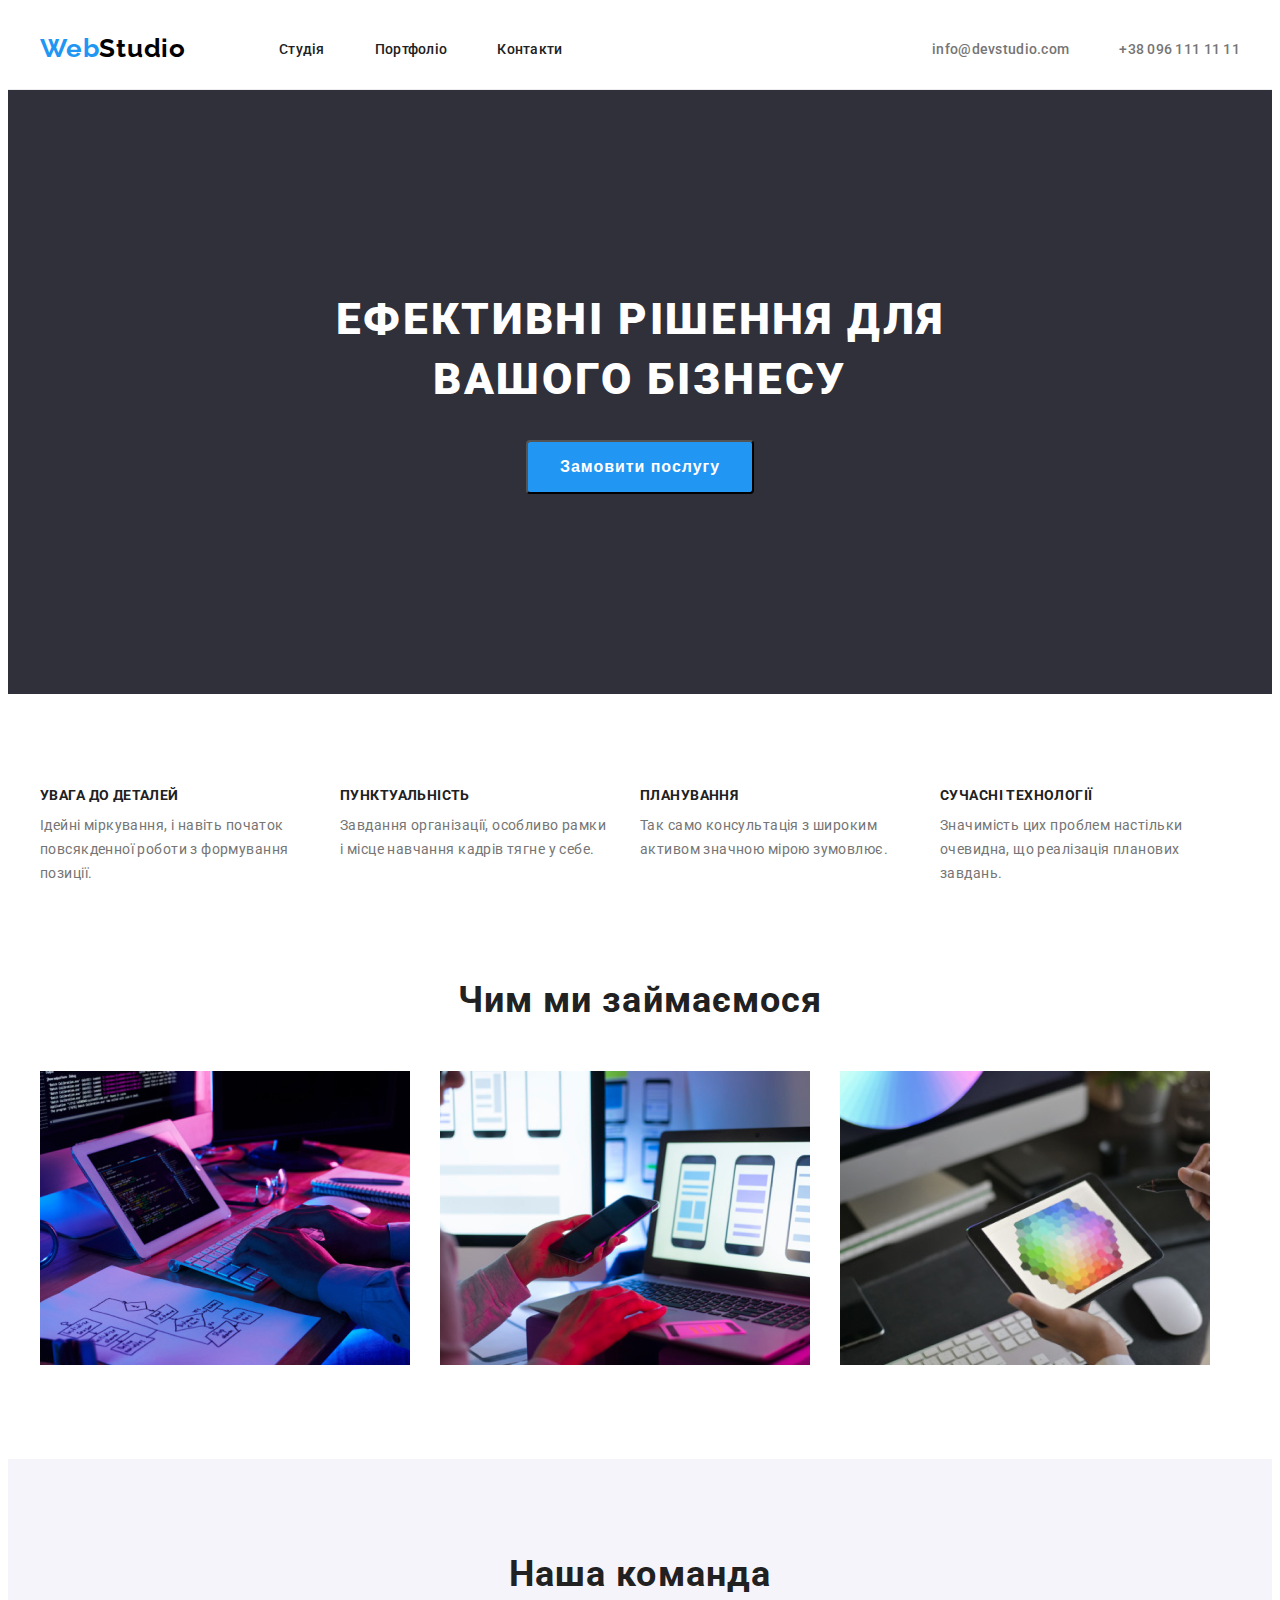
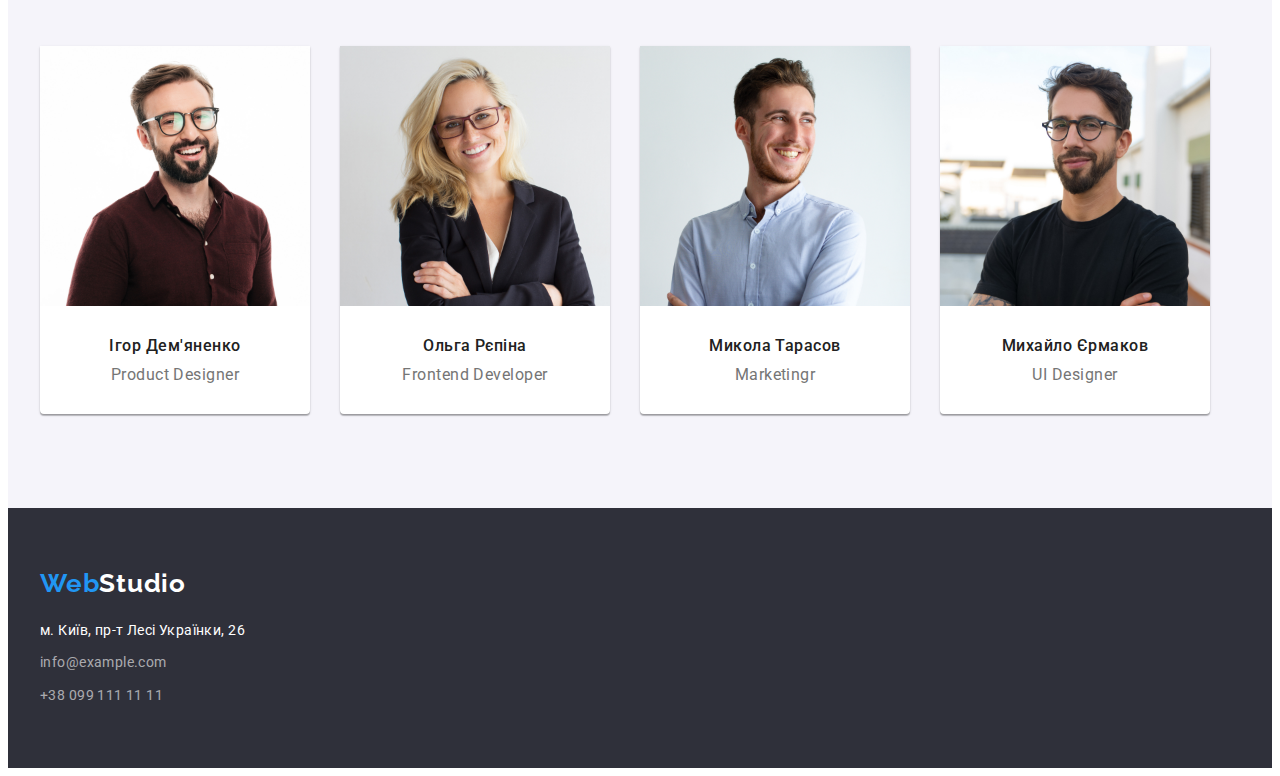
==== index.html @ b87f39be "Скопировали репозиторий" ====
<!DOCTYPE html>
<html lang="ru">
  <head>
    <meta charset="UTF-8" />
    <meta http-equiv="X-UA-Compatible" content="IE=edge" />
    <meta name="viewport" content="width=device-width, initial-scale=1.0" />
    <link rel="preconnect" href="https://fonts.googleapis.com" />
    <link rel="preconnect" href="https://fonts.gstatic.com" crossorigin />
    <link
      href="https://fonts.googleapis.com/css2?family=Raleway:wght@700&family=Roboto:wght@400;500;700;900&display=swap"
      rel="stylesheet"
    />
    <title>Studio</title>
    <link
      rel="stylesheet"
      href="https://cdnjs.cloudflare.com/ajax/libs/modern-normalize/1.1.0/modern-normalize.min.css"
      integrity="sha512-wpPYUAdjBVSE4KJnH1VR1HeZfpl1ub8YT/NKx4PuQ5NmX2tKuGu6U/JRp5y+Y8XG2tV+wKQpNHVUX03MfMFn9Q=="
      crossorigin="anonymous"
      referrerpolicy="no-referrer"
    />
    <link rel="stylesheet" href="css/style.css" />
  </head>

  <body>
    <header class="header">
      <div class="container">
        <nav class="header-nav">
          <a class="header-logo link" href="">Web<span>Studio</span> </a>
          <ul class="header-list list">
            <li class="header-item"><a class="header-link link" href="./index.html">Студія</a></li>
            <li class="header-item">
              <a class="header-link link" href="portfolio.html">Портфоліо</a>
            </li>
            <li class="header-item"><a class="header-link link" href="">Контакти</a></li>
          </ul>
        </nav>

        <ul class="contacts list">
          <li class="mail">
            <a class="contacts-link link" href="mailto:info@devstudio.com">info@devstudio.com </a>
          </li>
          <li class="tel">
            <a class="contacts-link link" href="tel:+380961111111"> +38 096 111 11 11 </a>
          </li>
        </ul>
      </div>
    </header>

    <main>
      <section class="hero">
        <div class="container">
          <h1 class="hero-title">Ефективні рішення для вашого бізнесу</h1>
          <button class="hero-btn" type="button">Замовити послугу</button>
        </div>
      </section>

      <section class="feature section">
        <div class="container">
          <h2 class="visually-hidden">Преимущества студии</h2>
          <ul class="feature-list list">
            <li>
              <h3 class="feature-title">УВАГА ДО ДЕТАЛЕЙ</h3>
              <p class="feature-text">
                Ідейні міркування, і навіть початок повсякденної роботи з формування позиції.
              </p>
            </li>
            <li>
              <h3 class="feature-title">ПУНКТУАЛЬНІСТЬ</h3>
              <p class="feature-text">
                Завдання організації, особливо рамки і місце навчання кадрів тягне у себе.
              </p>
            </li>
            <li>
              <h3 class="feature-title">ПЛАНУВАННЯ</h3>
              <p class="feature-text">
                Так само консультація з широким активом значною мірою зумовлює.
              </p>
            </li>
            <li>
              <h3 class="feature-title">СУЧАСНІ ТЕХНОЛОГІЇ</h3>
              <p class="feature-text">
                Значимість цих проблем настільки очевидна, що реалізація планових завдань.
              </p>
            </li>
          </ul>
        </div>
      </section>

      <section class="work">
        <div class="container">
          <h2 class="work-title">Чим ми займаємося</h2>
          <ul class="work-list list">
            <li>
              <img src="images/img1.jpg" alt="Набирает текст" width="370" height="294" />
            </li>
            <li>
              <img
                src="images/img2.jpg"
                alt="Адаптирует приложения под телефон"
                width="370"
                height="294"
              />
            </li>
            <li>
              <img src="images/img3.jpg" alt="Рисует" width="370" height="294" />
            </li>
          </ul>
        </div>
      </section>

      <section class="team section">
        <div class="container">
          <h2 class="team-title">Наша команда</h2>
          <ul class="team-cards list">
            <li class="card card-box">
              <img
                class="team-img"
                src="images/photo1.jpg"
                alt="Ігор Дем'яненко"
                width="270"
                height="260"
              />
              <div class="card-wrap">
                <h3 class="card-title">Ігор Дем'яненко</h3>
                <p class="card-text">Product Designer</p>
              </div>
            </li>
            <li class="card card-box">
              <img
                class="team-img"
                src="images/photo2.jpg"
                alt="Ольга Рєпіна"
                width="270"
                height="260"
              />
              <div class="card-wrap">
                <h3 class="card-title">Ольга Рєпіна</h3>
                <p class="card-text">Frontend Developer</p>
              </div>
            </li>
            <li class="card card-box">
              <img
                class="team-img"
                src="images/photo3.jpg"
                alt="Микола Тарасов"
                width="270"
                height="260"
              />
              <div class="card-wrap">
                <h3 class="card-title">Микола Тарасов</h3>
                <p class="card-text">Marketingr</p>
              </div>
            </li>
            <li class="card card-box">
              <img
                class="team-img"
                src="images/photo4.jpg"
                alt="Михайло Єрмаков"
                width="270"
                height="260"
              />
              <div class="card-wrap">
                <h3 class="card-title">Михайло Єрмаков</h3>
                <p class="card-text">UI Designer</p>
              </div>
            </li>
          </ul>
        </div>
      </section>
    </main>

    <footer class="footer">
      <div class="container">
        <a class="footer-logo link" href="">Web<span>Studio</span> </a>

        <address class="address">
          <ul class="adress-list list">
            <li class="address-item">
              <a
                class="address-link link"
                href="https://goo.gl/maps/mcbDyAHMGKXvk1hA8"
                target="_blank"
                rel="noopener noreferrer"
                >м. Київ, пр-т Лесі Українки, 26</a
              >
            </li>
            <li class="address-item">
              <a class="mail-link link" href="mailto:info@example.com">info@example.com</a>
            </li>
            <li class="address-item">
              <a class="tel-link link" href="tel:+380991111111"> +38 099 111 11 11</a>
            </li>
          </ul>
        </address>
      </div>
    </footer>
  </body>
</html>
---- css/style.css ----
:root {
  --main-page-color: #212121;
  --secondary-page-color: #757575;
  --accent-color: #2196f3;
}

p,
h1,
h2,
h3,
h4,
h5,
h6 {
  margin: 0;
}

ul,
ol {
  margin: 0;
  padding-left: 0;
}

img {
  display: block;
  max-width: 100%;
  height: auto;
}
body {
  font-family: 'Roboto', sans-serif;
  color: #212121;
}

.list {
  list-style: none;
}

.link {
  text-decoration: none;
}

.container {
  width: 1200px;
  margin-left: auto;
  margin-right: auto;
  padding-left: 15px;
  padding-right: 15px;
}

.section {
  padding-top: 94px;
  padding-bottom: 94px;
}

/*--------шапка---------*/
.header > .container {
  display: flex;
  align-items: center;
}

.header-nav {
  display: flex;
  align-items: center;
}

.header-list {
  display: flex;
}

.header-item:not(:last-child) {
  margin-right: 50px;
}

.contacts {
  display: flex;
  gap: 50px;
  margin-left: auto;
}

.header-logo {
  font-family: 'Raleway', sans-serif;
  font-weight: 700;
  font-size: 26px;
  line-height: 1.2;
  letter-spacing: 0.03em;
  color: #2196f3;
  margin-right: 93px;
  padding-top: 25px;
  padding-bottom: 25px;
}

.header-nav span {
  color: #000000;
}

.header-link {
  font-weight: 500;
  font-size: 14px;
  line-height: 1.14;
  letter-spacing: 0.02em;
  color: var(--main-page-color);
}

.header-link:hover,
.header-link:focus {
  color: var(--accent-color);
}

.contacts-link {
  font-weight: 500;
  font-size: 14px;
  line-height: 1.14;
  letter-spacing: 0.02em;
  color: var(--secondary-page-color);
}

.contacts-link:hover,
.contacts-link:focus {
  color: var(--accent-color);
}

.header {
  border-bottom: 1px solid #ececec;
}

/* ------------Герой------------*/

.hero {
  background-color: #2f303a;
  text-align: center;
  padding-top: 200px;
  padding-bottom: 200px;
}

.hero-title {
  font-weight: 900;
  font-size: 44px;
  line-height: 1.36;
  text-align: center;
  letter-spacing: 0.06em;
  text-transform: uppercase;
  color: #ffffff;
  margin-left: auto;
  margin-right: auto;
  margin-bottom: 30px;
  width: 696px;
}

.hero-btn {
  font-weight: 700;
  font-size: 16px;
  line-height: 1.88;
  text-align: center;
  letter-spacing: 0.06em;
  cursor: pointer;
  color: #ffffff;
  background-color: #2196f3;
  min-width: 216px;
  padding: 10px 32px;
  border-radius: 4px;
}

/*------------------- Features---------------*/

.visually-hidden {
  position: absolute;
  width: 1px;
  height: 1px;
  margin: -1px;
  border: 0;
  padding: 0;
  white-space: nowrap;
  clip-path: inset(100%);
  clip: rect(0 0 0 0);
  overflow: hidden;
}

.feature > .container {
  display: flex;
  align-items: center;
}

.feature-list {
  display: flex;
  gap: 30px;
}

.feature-title {
  font-weight: 700;
  font-size: 14px;
  line-height: 1.14;
  letter-spacing: 0.03em;
  text-transform: uppercase;
  margin-bottom: 10px;
}

.feature-text {
  font-size: 14px;
  line-height: 1.71;
  letter-spacing: 0.03em;
  color: var(--secondary-page-color);
  width: 270px;
}

/*----------------- work-------------------- */

.work {
  padding-bottom: 94px;
}

.work-list {
  display: flex;
  gap: 30px;
}

.work-title {
  font-weight: 700;
  font-size: 36px;
  line-height: 1.16;
  letter-spacing: 0.03em;
  text-align: center;
  margin-bottom: 50px;
}

/* -------------------our team-----------------*/
.team {
  background-color: #f5f4fa;
}
.team-cards {
  display: flex;
  gap: 30px;
  text-align: center;
}

.team-title {
  font-weight: 700;
  font-size: 36px;
  line-height: 1.17;
  text-align: center;
  letter-spacing: 0.03em;
  color: var(--main-page-color);
  margin-bottom: 50px;
}
.card-title {
  font-weight: 500;
  font-size: 16px;
  line-height: 1.19;
  letter-spacing: 0.03em;
  margin-bottom: 10px;
}

.card-text {
  font-size: 16px;
  line-height: 1.19;
  letter-spacing: 0.03em;
  color: var(--secondary-page-color);
}

.card-box {
  box-sizing: border-box;
  background-color: #ffffff;
  box-shadow: 0px 1px 3px rgba(0, 0, 0, 0.12), 0px 1px 1px rgba(0, 0, 0, 0.14),
    0px 2px 1px rgba(0, 0, 0, 0.2);
  border-radius: 0px 0px 4px 4px;
}

.card-wrap {
  padding-top: 30px;
  padding-bottom: 30px;
}

/*-----------------footer--------------------*/

.footer {
  background-color: #2f303a;
  padding-top: 60px;
  padding-bottom: 60px;
}

.footer-logo {
  font-family: 'Raleway', sans-serif;
  font-weight: 700;
  font-size: 26px;
  line-height: 1.19;
  letter-spacing: 0.03em;
  color: #2196f3;
  display: inline-block;
  margin-bottom: 20px;
}

.footer span {
  color: #ffffff;
}

.address-link {
  font-size: 14px;
  font-style: normal;
  line-height: 1.71;
  letter-spacing: 0.03em;
  color: #ffffff;
  display: inline-block;
}

.mail-link,
.tel-link {
  font-size: 14px;
  font-style: normal;
  line-height: 1.71;
  letter-spacing: 0.03em;
  color: rgba(255, 255, 255, 0.6);
  display: inline-block;
}

.address-item:not(:last-child) {
  margin-bottom: 9px;
}

.address-link:hover,
.address-link:focus,
.mail-link:hover,
.mail-link:focus,
.tel-link:hover,
.tel-link:focus {
  color: var(--accent-color);
}

/*----PORTFOLIO----*/
/*----menu----*/

.menu-list {
  display: flex;
  gap: 8px;
  justify-content: center;
  margin-bottom: 50px;
}

.menu-btn {
  font-weight: 500;
  font-size: 16px;
  line-height: 1.6;
  text-align: center;
  letter-spacing: 0.03em;
  cursor: pointer;
  padding: 6px 22px;
  box-shadow: 0px 3px 1px rgba(0, 0, 0, 0.1), 0px 1px 2px rgba(0, 0, 0, 0.08),
    0px 2px 2px rgba(0, 0, 0, 0.12);
  background-color: #f5f4fa;
  border-radius: 4px;
  border: transparent;
}

.menu-btn:hover,
.menu-btn:focus {
  background-color: var(--accent-color);
  color: #ffffff;
}

.portfolio-list {
  display: flex;
  gap: 30px;
  flex-wrap: wrap;
}

.portfolio-items {
  width: calc((100% - 60px) / 3);
}

.portfolio-title {
  font-weight: 700;
  font-size: 18px;
  line-height: 2;
  letter-spacing: 0.06em;
  margin-bottom: 4px;
}

.portfolio-text {
  font-size: 16px;
  line-height: 1.9;
  letter-spacing: 0.03em;
  color: var(--secondary-page-color);
}

.portfolio-box {
  height: 404px;
  background: #ffffff;
}

.portfolio-wrap {
  padding: 20px 24px;
  border-left: 1px solid #eeeeee;
  border-bottom: 1px solid #eeeeee;
  border-right: 1px solid #eeeeee;
}
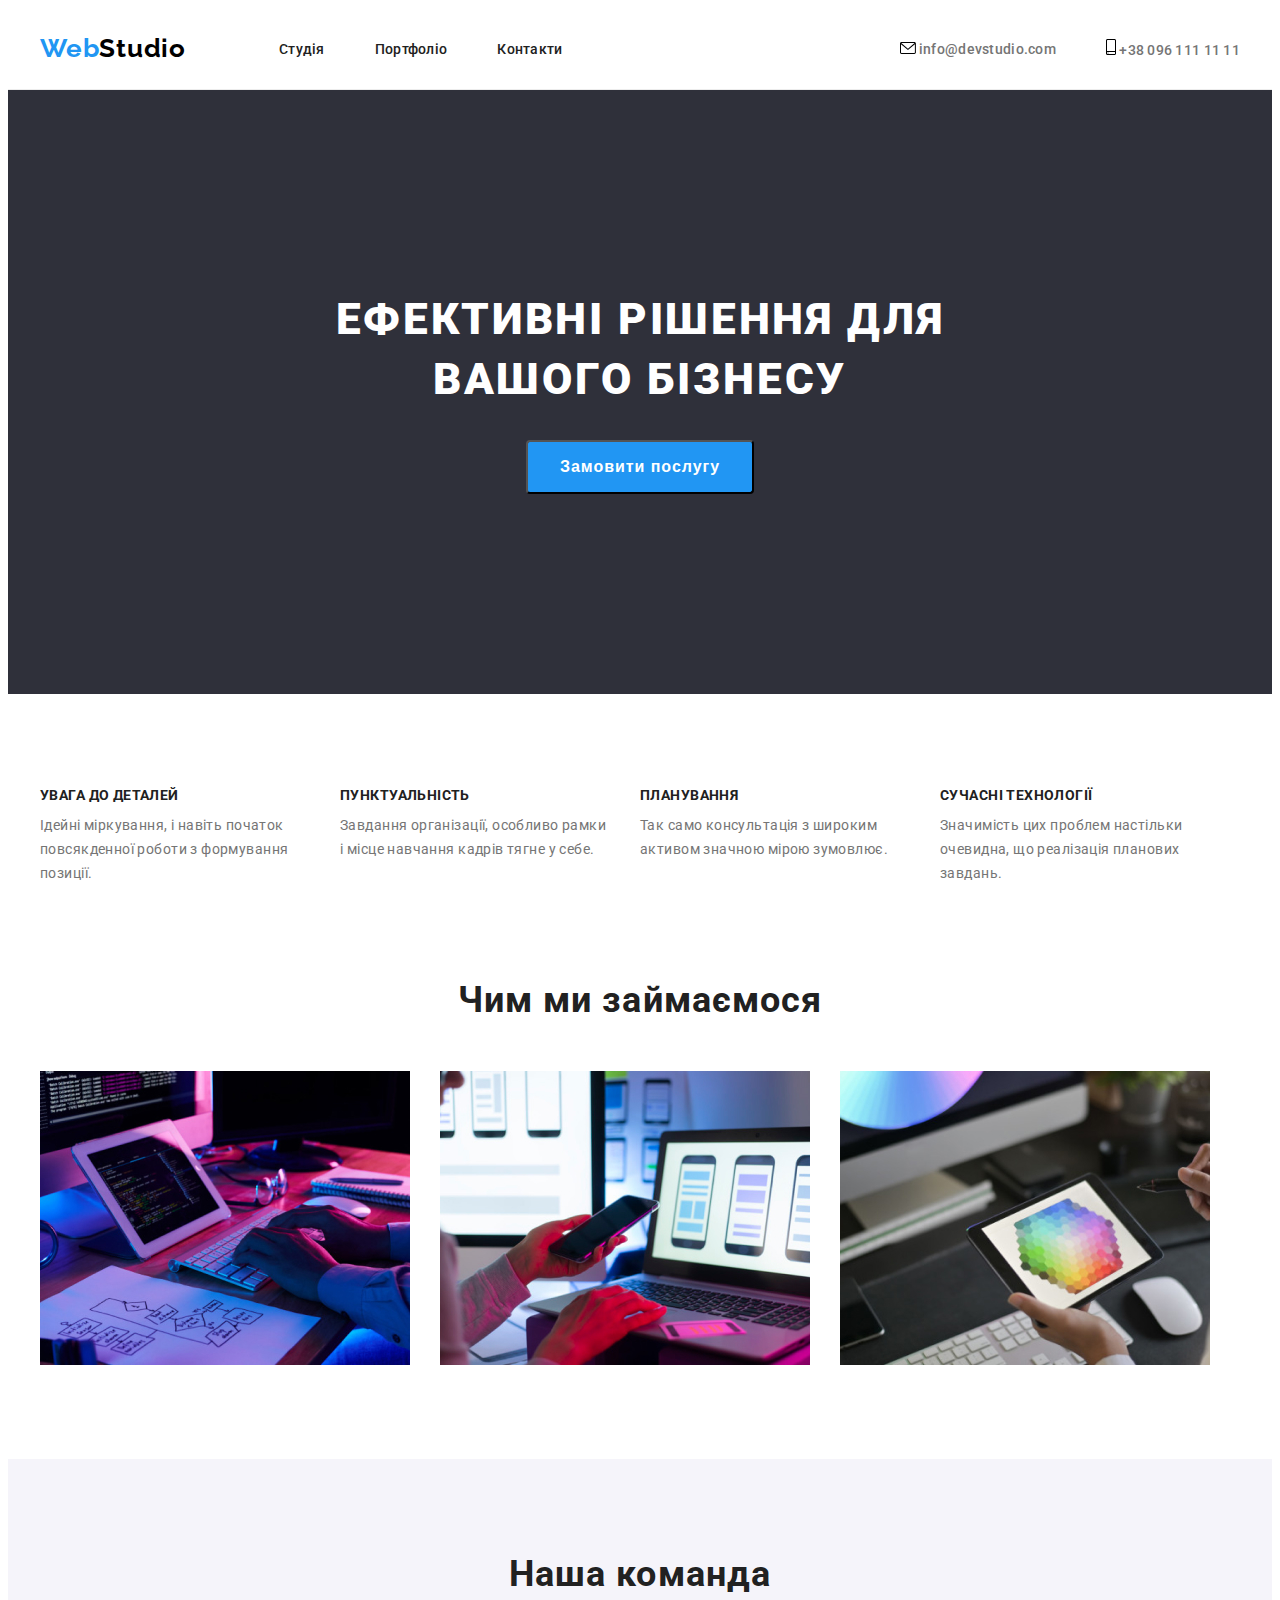
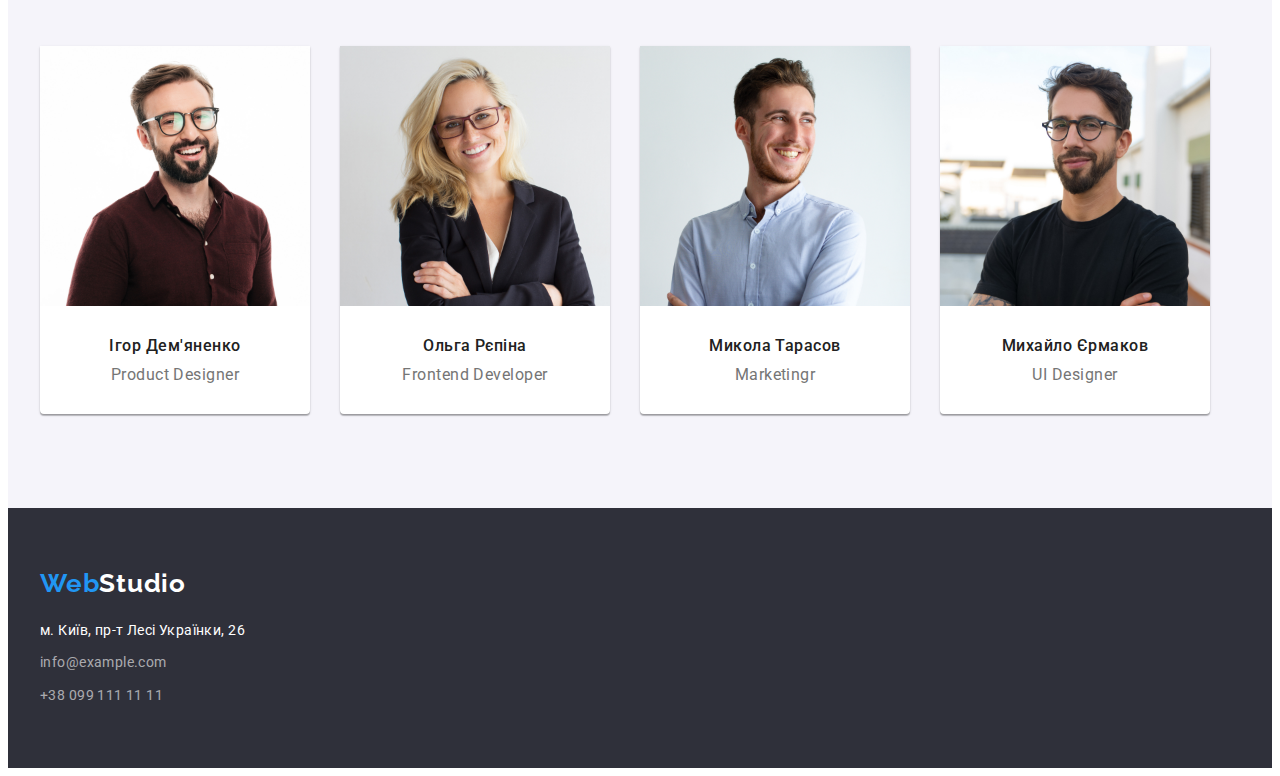
==== commit b2292d8c: "Добавили inline-svg" ====
--- a/index.html
+++ b/index.html
@@ -37,10 +37,20 @@
 
         <ul class="contacts list">
           <li class="mail">
-            <a class="contacts-link link" href="mailto:info@devstudio.com">info@devstudio.com </a>
+            <a class="contacts-link link" href="mailto:info@devstudio.com">
+              <svg class="header-icon" width="16" height="12">
+                <use href="./images/sprite-svg.svg#icon-mail-icon"></use>
+              </svg>
+              info@devstudio.com
+            </a>
           </li>
           <li class="tel">
-            <a class="contacts-link link" href="tel:+380961111111"> +38 096 111 11 11 </a>
+            <a class="contacts-link link" href="tel:+380961111111">
+              <svg class="header-icon" width="10" height="16">
+                <use href="./images/sprite-svg.svg#icon-smartphone"></use>
+              </svg>
+              +38 096 111 11 11
+            </a>
           </li>
         </ul>
       </div>
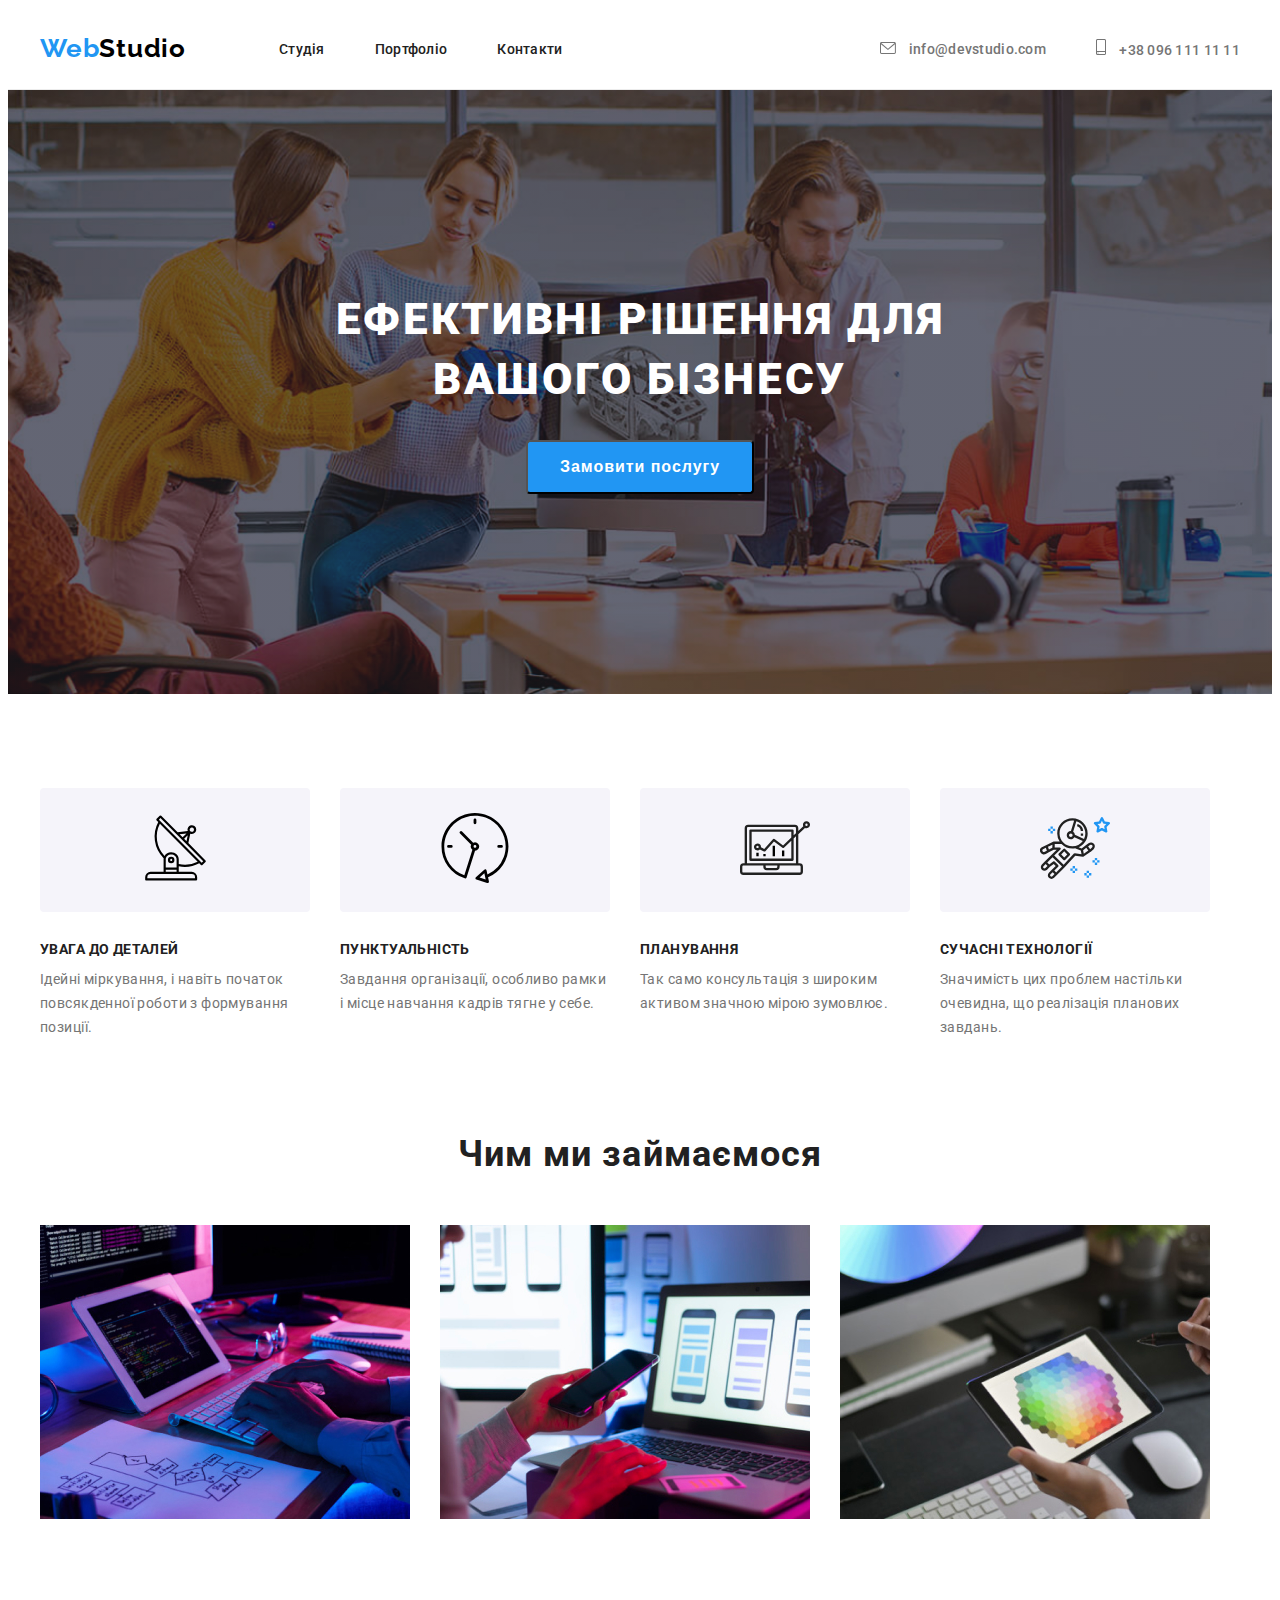
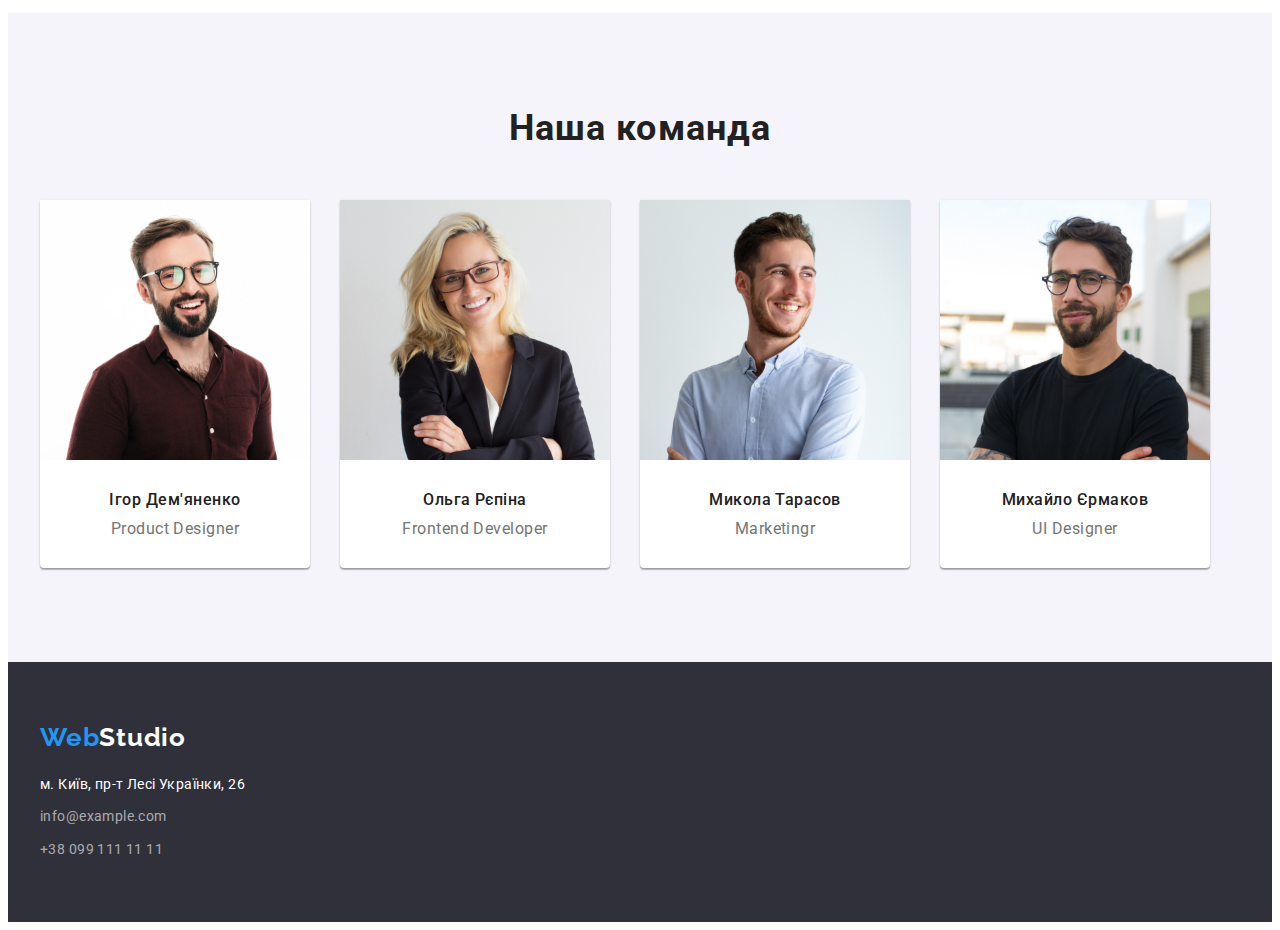
==== commit 00bc2b2f: "Сделали секцию 'feature'" ====
--- a/index.html
+++ b/index.html
@@ -69,24 +69,45 @@
           <h2 class="visually-hidden">Преимущества студии</h2>
           <ul class="feature-list list">
             <li>
+              <div class="feature-box">
+                <svg class="feature-icon" width="65" height="70">
+                  <use href="./images/sprite-svg.svg#icon-antenna"></use>
+                </svg>
+              </div>
+
               <h3 class="feature-title">УВАГА ДО ДЕТАЛЕЙ</h3>
               <p class="feature-text">
                 Ідейні міркування, і навіть початок повсякденної роботи з формування позиції.
               </p>
             </li>
             <li>
+              <div class="feature-box">
+                <svg class="feature-icon" width="70" height="70">
+                  <use href="./images/sprite-svg.svg#icon-clock"></use>
+                </svg>
+              </div>
               <h3 class="feature-title">ПУНКТУАЛЬНІСТЬ</h3>
               <p class="feature-text">
                 Завдання організації, особливо рамки і місце навчання кадрів тягне у себе.
               </p>
             </li>
             <li>
+              <div class="feature-box">
+                <svg class="feature-icon" width="70" height="70">
+                  <use href="./images/sprite-svg.svg#icon-diagram"></use>
+                </svg>
+              </div>
               <h3 class="feature-title">ПЛАНУВАННЯ</h3>
               <p class="feature-text">
                 Так само консультація з широким активом значною мірою зумовлює.
               </p>
             </li>
             <li>
+              <div class="feature-box">
+                <svg class="feature-icon" width="70" height="70">
+                  <use href="./images/sprite-svg.svg#icon-astronaut"></use>
+                </svg>
+              </div>
               <h3 class="feature-title">СУЧАСНІ ТЕХНОЛОГІЇ</h3>
               <p class="feature-text">
                 Значимість цих проблем настільки очевидна, що реалізація планових завдань.
--- a/css/style.css
+++ b/css/style.css
@@ -122,13 +122,28 @@
   border-bottom: 1px solid #ececec;
 }
 
+.header-icon {
+  margin-right: 10px;
+  fill: var(--secondary-page-color);
+}
+.contacts-link:hover .header-icon {
+  fill: var(--accent-color);
+}
+
+.contacts-link:focus .header-icon {
+  fill: var(--accent-color);
+}
 /* ------------Герой------------*/
 
 .hero {
-  background-color: #2f303a;
   text-align: center;
   padding-top: 200px;
   padding-bottom: 200px;
+  background-image: linear-gradient(rgba(47, 48, 58, 0.4), rgba(47, 48, 58, 0.4)),
+    url(../images/hero-bcg-img.jpg);
+  background-repeat: no-repeat;
+  background-position: center;
+  background-size: cover;
 }
 
 .hero-title {
@@ -201,6 +216,17 @@
   width: 270px;
 }
 
+.feature-box {
+  width: 270;
+  height: 120;
+  background: #f5f4fa;
+  border-radius: 4px;
+  text-align: center;
+  margin-bottom: 30px;
+  padding-top: 25px;
+  padding-bottom: 25px;
+}
+
 /*----------------- work-------------------- */
 
 .work {
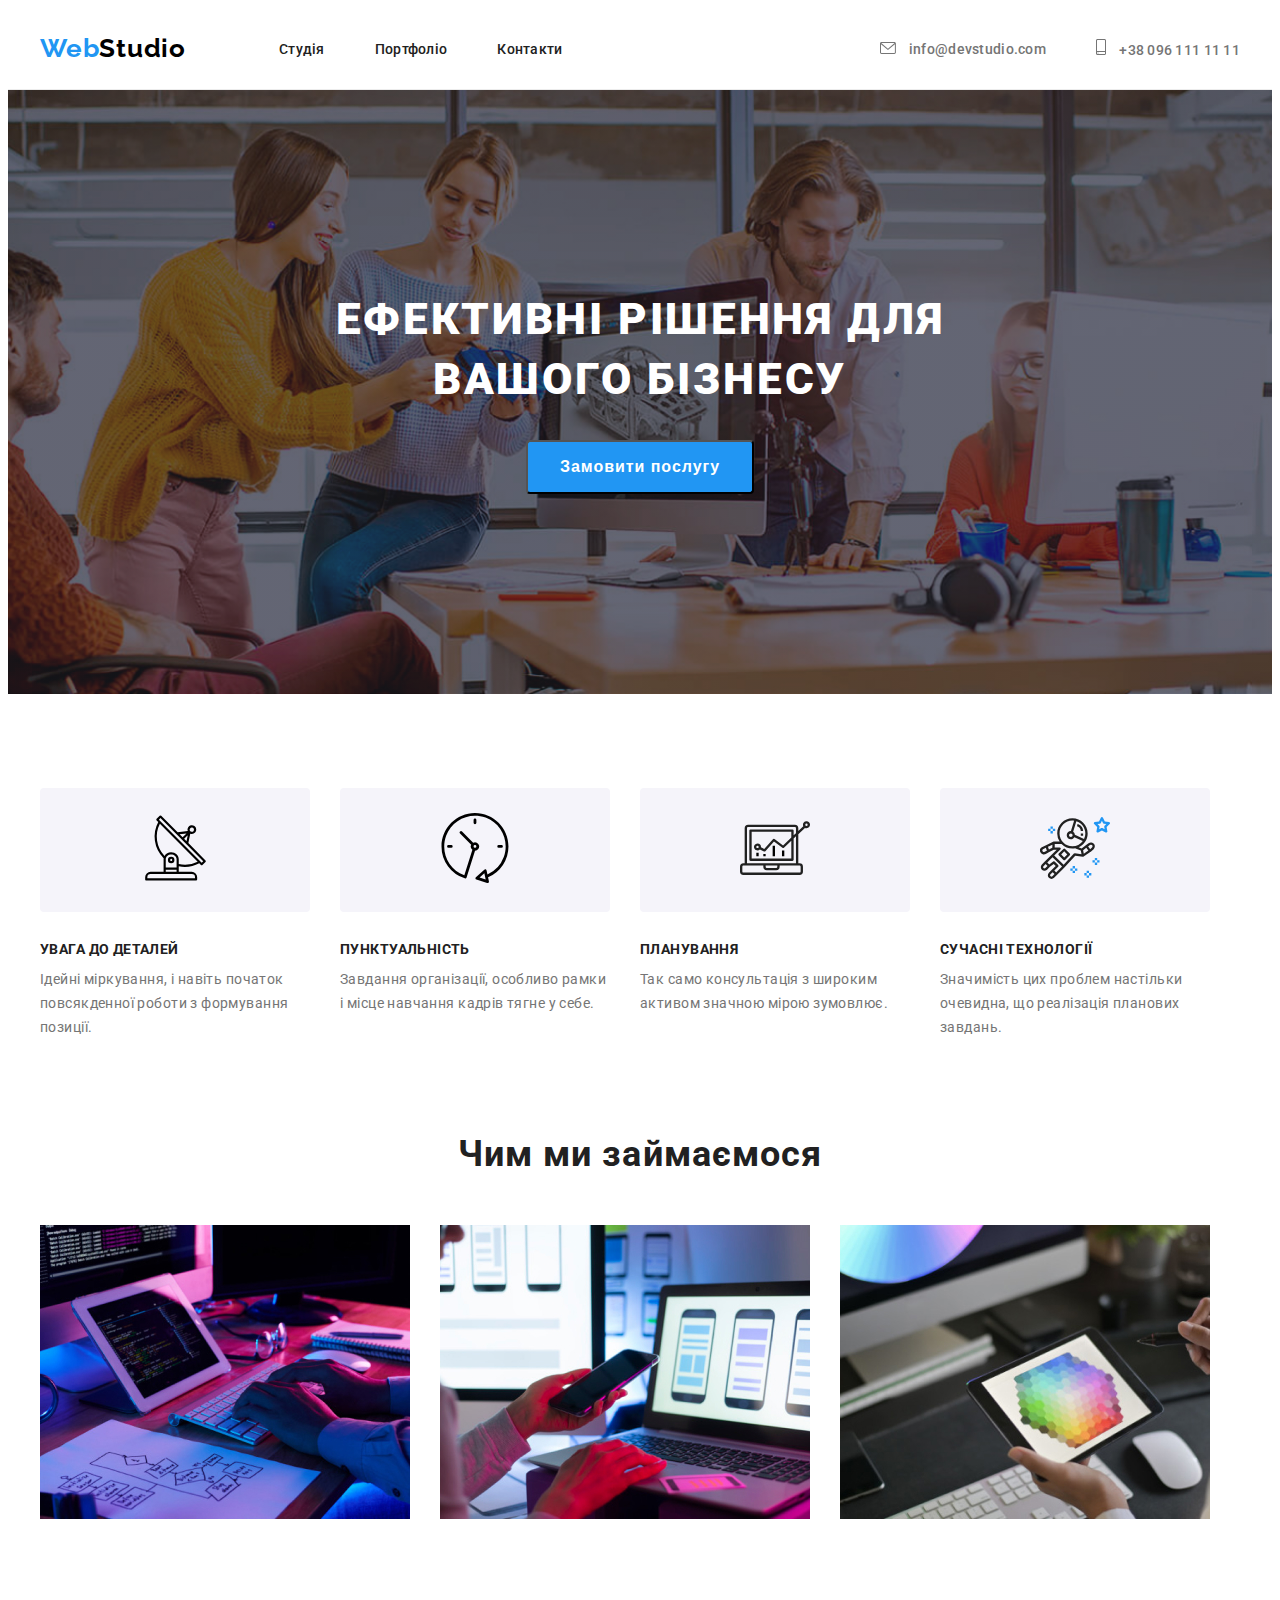
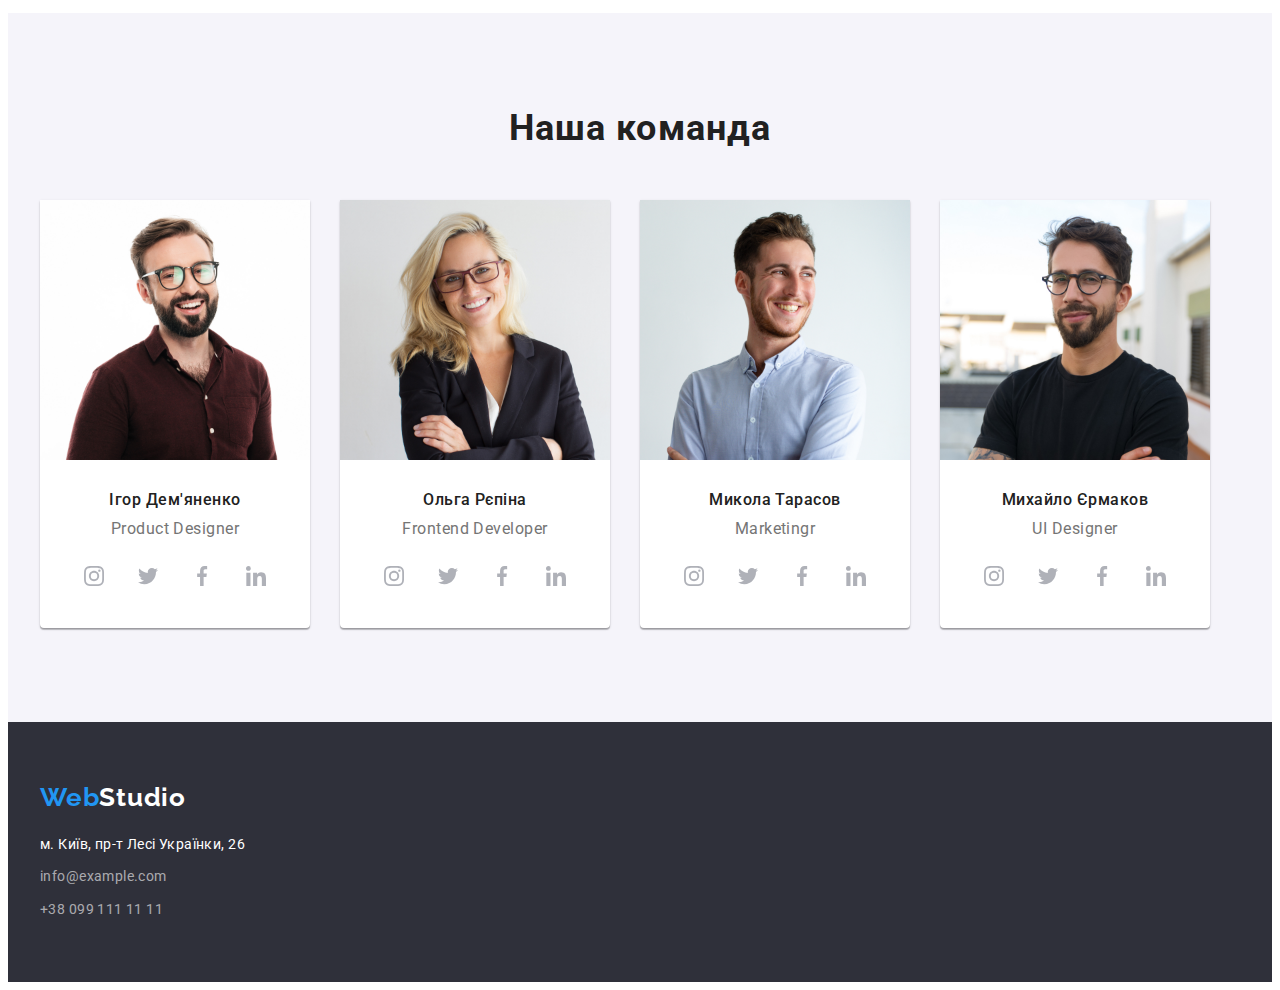
==== commit 03b35af7: "Добавили иконки соц.сетей" ====
--- a/index.html
+++ b/index.html
@@ -154,6 +154,32 @@
               <div class="card-wrap">
                 <h3 class="card-title">Ігор Дем'яненко</h3>
                 <p class="card-text">Product Designer</p>
+                <ul class="team-social list">
+                  <li class="team-social-item">
+                    <a class="team-social-link link" href="">
+                      <svg class="team-social-icon" width="20" height="20">
+                        <use href="./images/sprite-svg.svg#icon-instagram"></use></svg
+                    ></a>
+                  </li>
+                  <li class="team-social-item">
+                    <a class="team-social-link link" href="">
+                      <svg class="team-social-icon" width="20" height="20">
+                        <use href="./images/sprite-svg.svg#icon-twitter"></use></svg
+                    ></a>
+                  </li>
+                  <li class="team-social-item">
+                    <a class="team-social-link link" href="">
+                      <svg class="team-social-icon" width="20" height="20">
+                        <use href="./images/sprite-svg.svg#icon-facebook"></use></svg
+                    ></a>
+                  </li>
+                  <li class="team-social-item">
+                    <a class="team-social-link link" href="">
+                      <svg class="team-social-icon" width="20" height="20">
+                        <use href="./images/sprite-svg.svg#icon-linkedin"></use></svg
+                    ></a>
+                  </li>
+                </ul>
               </div>
             </li>
             <li class="card card-box">
@@ -167,6 +193,32 @@
               <div class="card-wrap">
                 <h3 class="card-title">Ольга Рєпіна</h3>
                 <p class="card-text">Frontend Developer</p>
+                <ul class="team-social list">
+                  <li class="team-social-item">
+                    <a class="team-social-link link" href="">
+                      <svg class="team-social-icon" width="20" height="20">
+                        <use href="./images/sprite-svg.svg#icon-instagram"></use></svg
+                    ></a>
+                  </li>
+                  <li class="team-social-item">
+                    <a class="team-social-link link" href="">
+                      <svg class="team-social-icon" width="20" height="20">
+                        <use href="./images/sprite-svg.svg#icon-twitter"></use></svg
+                    ></a>
+                  </li>
+                  <li class="team-social-item">
+                    <a class="team-social-link link" href="">
+                      <svg class="team-social-icon" width="20" height="20">
+                        <use href="./images/sprite-svg.svg#icon-facebook"></use></svg
+                    ></a>
+                  </li>
+                  <li class="team-social-item">
+                    <a class="team-social-link link" href="">
+                      <svg class="team-social-icon" width="20" height="20">
+                        <use href="./images/sprite-svg.svg#icon-linkedin"></use></svg
+                    ></a>
+                  </li>
+                </ul>
               </div>
             </li>
             <li class="card card-box">
@@ -180,6 +232,32 @@
               <div class="card-wrap">
                 <h3 class="card-title">Микола Тарасов</h3>
                 <p class="card-text">Marketingr</p>
+                <ul class="team-social list">
+                  <li class="team-social-item">
+                    <a class="team-social-link link" href="">
+                      <svg class="team-social-icon" width="20" height="20">
+                        <use href="./images/sprite-svg.svg#icon-instagram"></use></svg
+                    ></a>
+                  </li>
+                  <li class="team-social-item">
+                    <a class="team-social-link link" href="">
+                      <svg class="team-social-icon" width="20" height="20">
+                        <use href="./images/sprite-svg.svg#icon-twitter"></use></svg
+                    ></a>
+                  </li>
+                  <li class="team-social-item">
+                    <a class="team-social-link link" href="">
+                      <svg class="team-social-icon" width="20" height="20">
+                        <use href="./images/sprite-svg.svg#icon-facebook"></use></svg
+                    ></a>
+                  </li>
+                  <li class="team-social-item">
+                    <a class="team-social-link link" href="">
+                      <svg class="team-social-icon" width="20" height="20">
+                        <use href="./images/sprite-svg.svg#icon-linkedin"></use></svg
+                    ></a>
+                  </li>
+                </ul>
               </div>
             </li>
             <li class="card card-box">
@@ -193,6 +271,32 @@
               <div class="card-wrap">
                 <h3 class="card-title">Михайло Єрмаков</h3>
                 <p class="card-text">UI Designer</p>
+                <ul class="team-social list">
+                  <li class="team-social-item">
+                    <a class="team-social-link link" href="">
+                      <svg class="team-social-icon" width="20" height="20">
+                        <use href="./images/sprite-svg.svg#icon-instagram"></use></svg
+                    ></a>
+                  </li>
+                  <li class="team-social-item">
+                    <a class="team-social-link link" href="">
+                      <svg class="team-social-icon" width="20" height="20">
+                        <use href="./images/sprite-svg.svg#icon-twitter"></use></svg
+                    ></a>
+                  </li>
+                  <li class="team-social-item">
+                    <a class="team-social-link link" href="">
+                      <svg class="team-social-icon" width="20" height="20">
+                        <use href="./images/sprite-svg.svg#icon-facebook"></use></svg
+                    ></a>
+                  </li>
+                  <li class="team-social-item">
+                    <a class="team-social-link link" href="">
+                      <svg class="team-social-icon" width="20" height="20">
+                        <use href="./images/sprite-svg.svg#icon-linkedin"></use></svg
+                    ></a>
+                  </li>
+                </ul>
               </div>
             </li>
           </ul>
--- a/css/style.css
+++ b/css/style.css
@@ -279,6 +279,7 @@
   line-height: 1.19;
   letter-spacing: 0.03em;
   color: var(--secondary-page-color);
+  margin-bottom: 16px;
 }
 
 .card-box {
@@ -292,6 +293,37 @@
 .card-wrap {
   padding-top: 30px;
   padding-bottom: 30px;
+}
+
+.team-social {
+  display: flex;
+  justify-content: center;
+  gap: 10px;
+}
+.team-social-link {
+  width: 44px;
+  height: 44px;
+  border-radius: 50%;
+  background-color: transparent;
+  display: flex;
+  align-items: center;
+  justify-content: center;
+}
+
+.team-social-icon {
+  fill: #afb1b8;
+}
+
+.team-social-link:hover,
+.team-social-link:focus {
+  background-color: var(--accent-color);
+}
+
+.team-social-link:hover .team-social-icon {
+  fill: #ffffff;
+}
+.team-social-link:focus .team-social-icon {
+  fill: #ffffff;
 }
 
 /*-----------------footer--------------------*/
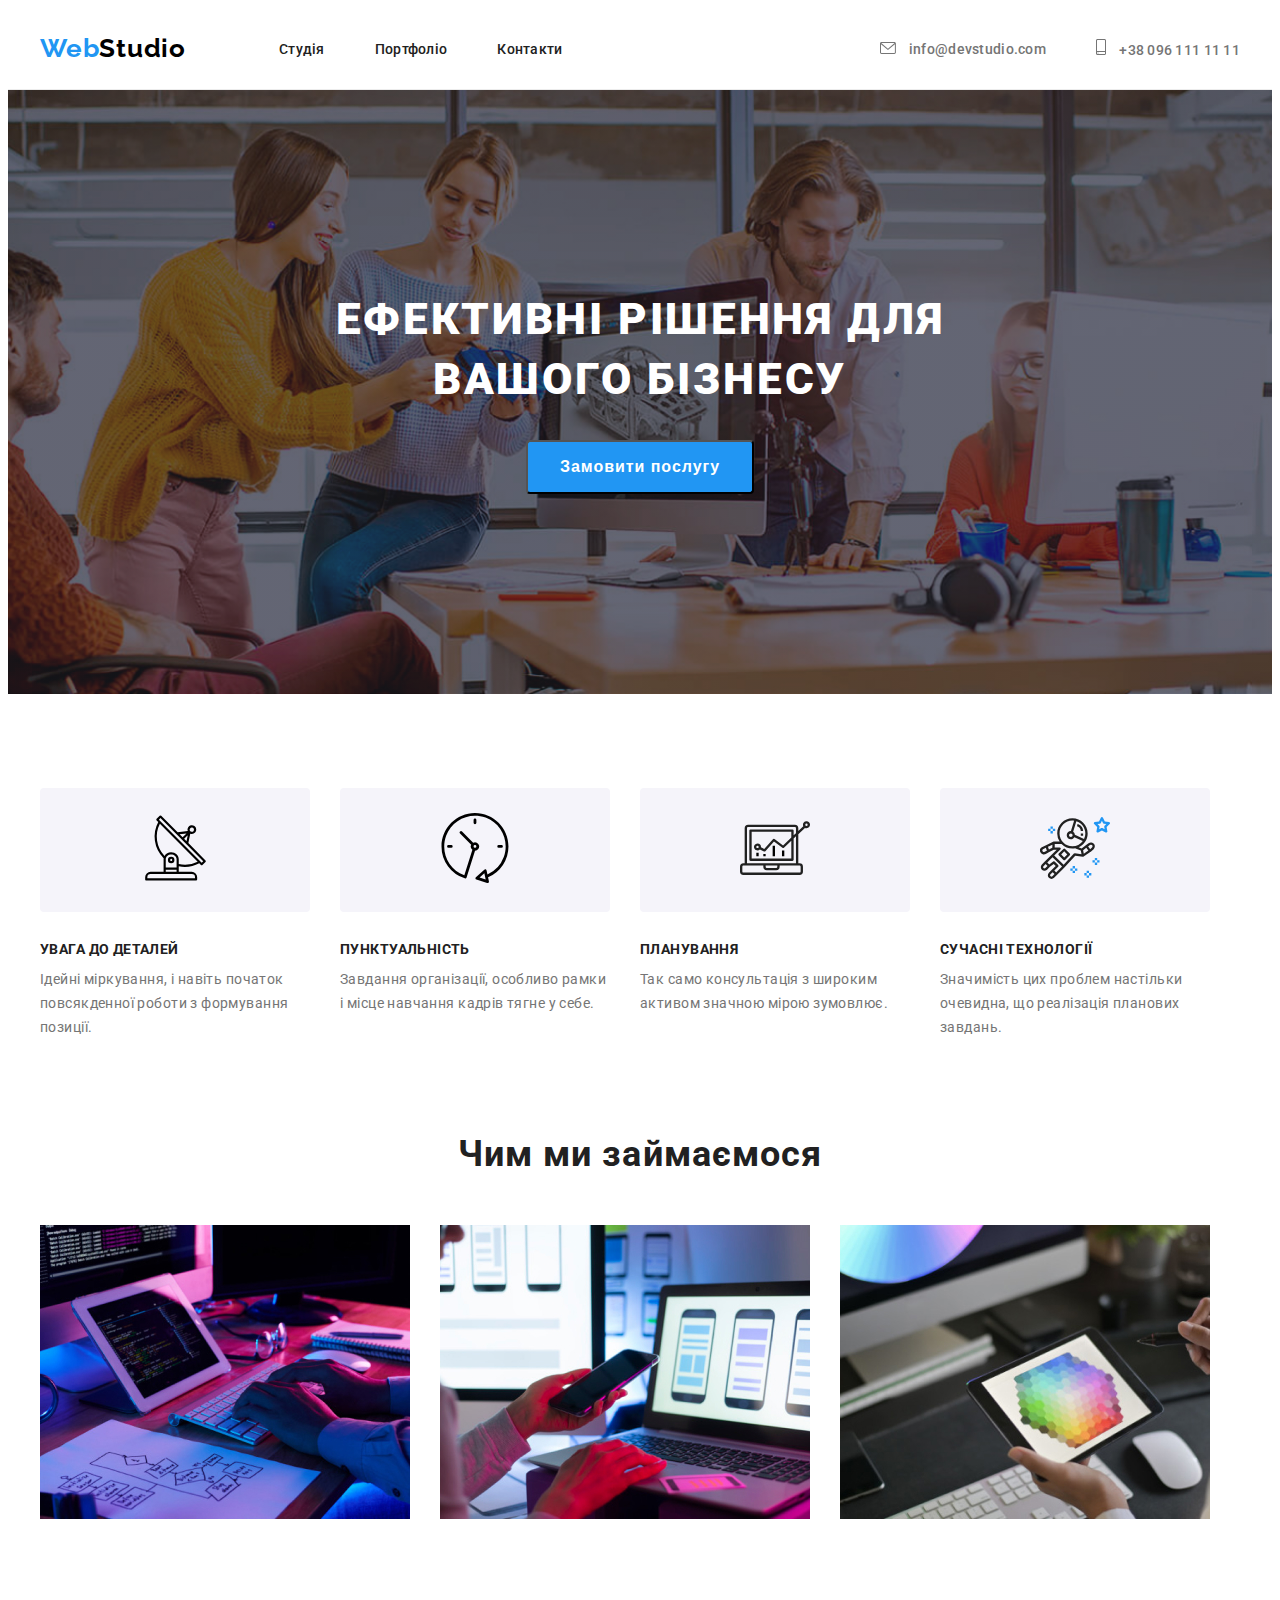
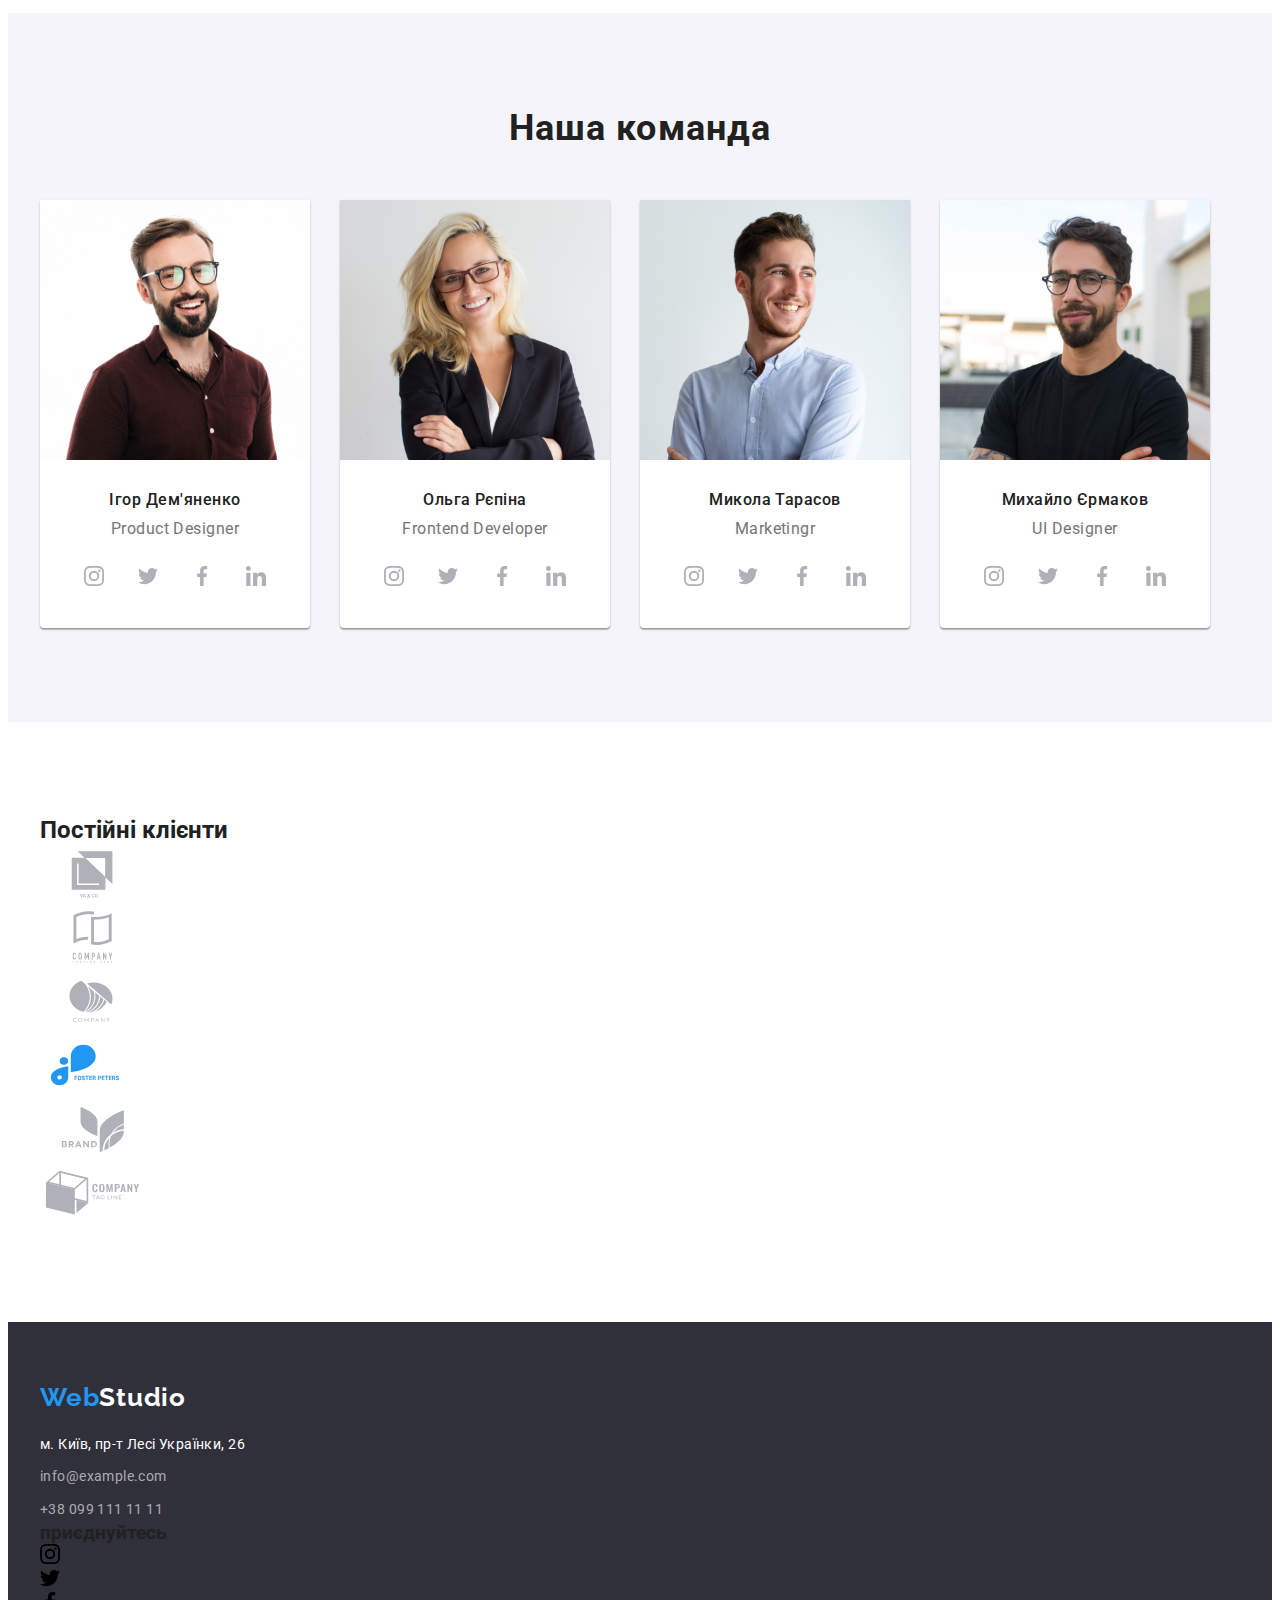
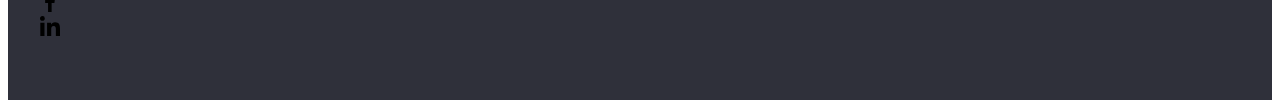
==== commit e2063865: "Сверстали новую секцию,добавили классы и иконки" ====
--- a/index.html
+++ b/index.html
@@ -302,31 +302,135 @@
           </ul>
         </div>
       </section>
+
+      <section class="clients section">
+        <div class="container">
+          <h2 class="clients-title">Постійні клієнти</h2>
+        <ul class="clients-list list">
+          <li class="clients-item">
+            <div class="clients-box">
+              <a class="clients-list-link link" href="">
+                <svg class="clients-icon" width="106" height="60">
+                  <use href="./images/sprite-svg.svg#icon-client-1"></use>
+                </svg>
+              </a>
+            </div>
+          </li>
+          <li class="clients-item">
+            <div class="clients-box">
+              <a class="clients-list-link link" href="">
+                <svg class="clients-icon" width="106" height="60">
+                  <use href="./images/sprite-svg.svg#icon-client-2"></use>
+                </svg>
+              </a>
+
+            </div>
+
+          </li>
+          <li class="clients-item">
+            <div class="clients-box">
+              <a class="clients-list-link link" href="">
+                <svg class="clients-icon" width="106" height="60">
+                  <use href="./images/sprite-svg.svg#icon-client-3"></use>
+                </svg>
+              </a>
+
+            </div>
+
+          </li>
+          <li class="clients-item">
+            <div class="clients-box">
+              <a class="clients-list-link link" href="">
+                <svg class="clients-icon" width="106" height="60">
+                  <use href="./images/sprite-svg.svg#icon-client-4"></use>
+                </svg>
+              </a>
+
+            </div>
+            
+          </li>
+          <li class="clients-item">
+            <div class="clients-box">
+              <a class="clients-list-link link" href="">
+                <svg class="clients-icon" width="106" height="60">
+                  <use href="./images/sprite-svg.svg#icon-client-5"></use>
+                </svg>
+              </a>
+            </div>
+            
+          </li>
+          <li class="clients-item">
+            <div class="clients-box">
+              <a class="clients-list-link link" href="">
+                <svg class="clients-icon" width="106" height="60">
+                  <use href="./images/sprite-svg.svg#icon-client-6"></use>
+                </svg>
+              </a>
+            </div>
+          </li>
+        </ul>
+      </section>
+        
     </main>
 
     <footer class="footer">
       <div class="container">
-        <a class="footer-logo link" href="">Web<span>Studio</span> </a>
-
-        <address class="address">
-          <ul class="adress-list list">
-            <li class="address-item">
-              <a
-                class="address-link link"
-                href="https://goo.gl/maps/mcbDyAHMGKXvk1hA8"
-                target="_blank"
-                rel="noopener noreferrer"
-                >м. Київ, пр-т Лесі Українки, 26</a
-              >
-            </li>
-            <li class="address-item">
-              <a class="mail-link link" href="mailto:info@example.com">info@example.com</a>
-            </li>
-            <li class="address-item">
-              <a class="tel-link link" href="tel:+380991111111"> +38 099 111 11 11</a>
+        <div class="footer-adress-wrap">
+          <a class="footer-logo link" href="">Web<span>Studio</span> </a>
+
+          <address class="address">
+            <ul class="adress-list list">
+              <li class="address-item">
+                <a
+                  class="address-link link"
+                  href="https://goo.gl/maps/mcbDyAHMGKXvk1hA8"
+                  target="_blank"
+                  rel="noopener noreferrer"
+                  >м. Київ, пр-т Лесі Українки, 26</a
+                >
+              </li>
+              <li class="address-item">
+                <a class="mail-link link" href="mailto:info@example.com">info@example.com</a>
+              </li>
+              <li class="address-item">
+                <a class="tel-link link" href="tel:+380991111111"> +38 099 111 11 11</a>
+              </li>
+            </ul>
+          </address>
+        </div>
+
+        <div class="footer-soc-wrap">
+          <h3 class="footer-soc-title">приєднуйтесь</h3>
+          <ul class="footer-soc-item">
+            <li class="footer-soc-list list">
+              <a class="footer-soc-link link" href="">
+                <svg class="footer-soc-icon" width="20" height="20">
+                  <use href="./images/sprite-svg.svg#icon-instagram"></use></svg
+              ></a>
+            </li>
+            <li class="footer-soc-list list">
+              <a class="footer-soc-link link" href="">
+                <svg class="footer-soc-icon" width="20" height="20">
+                  <use href="./images/sprite-svg.svg#icon-twitter"></use></svg
+              ></a>
+            </li>
+            <li class="footer-soc-list list">
+              <a class="footer-soc-link link" href="">
+                <svg class="footer-soc-icon" width="20" height="20">
+                  <use href="./images/sprite-svg.svg#icon-facebook"></use></svg
+              ></a>
+            </li>
+            <li class="footer-soc-list list">
+              <a class="footer-soc-link link" href="">
+                <svg class="footer-soc-icon" width="20" height="20">
+                  <use href="./images/sprite-svg.svg#icon-linkedin"></use></svg
+              ></a>
             </li>
           </ul>
-        </address>
+        </div>
+
+        
+        
       </div>
     </footer>
   </body>
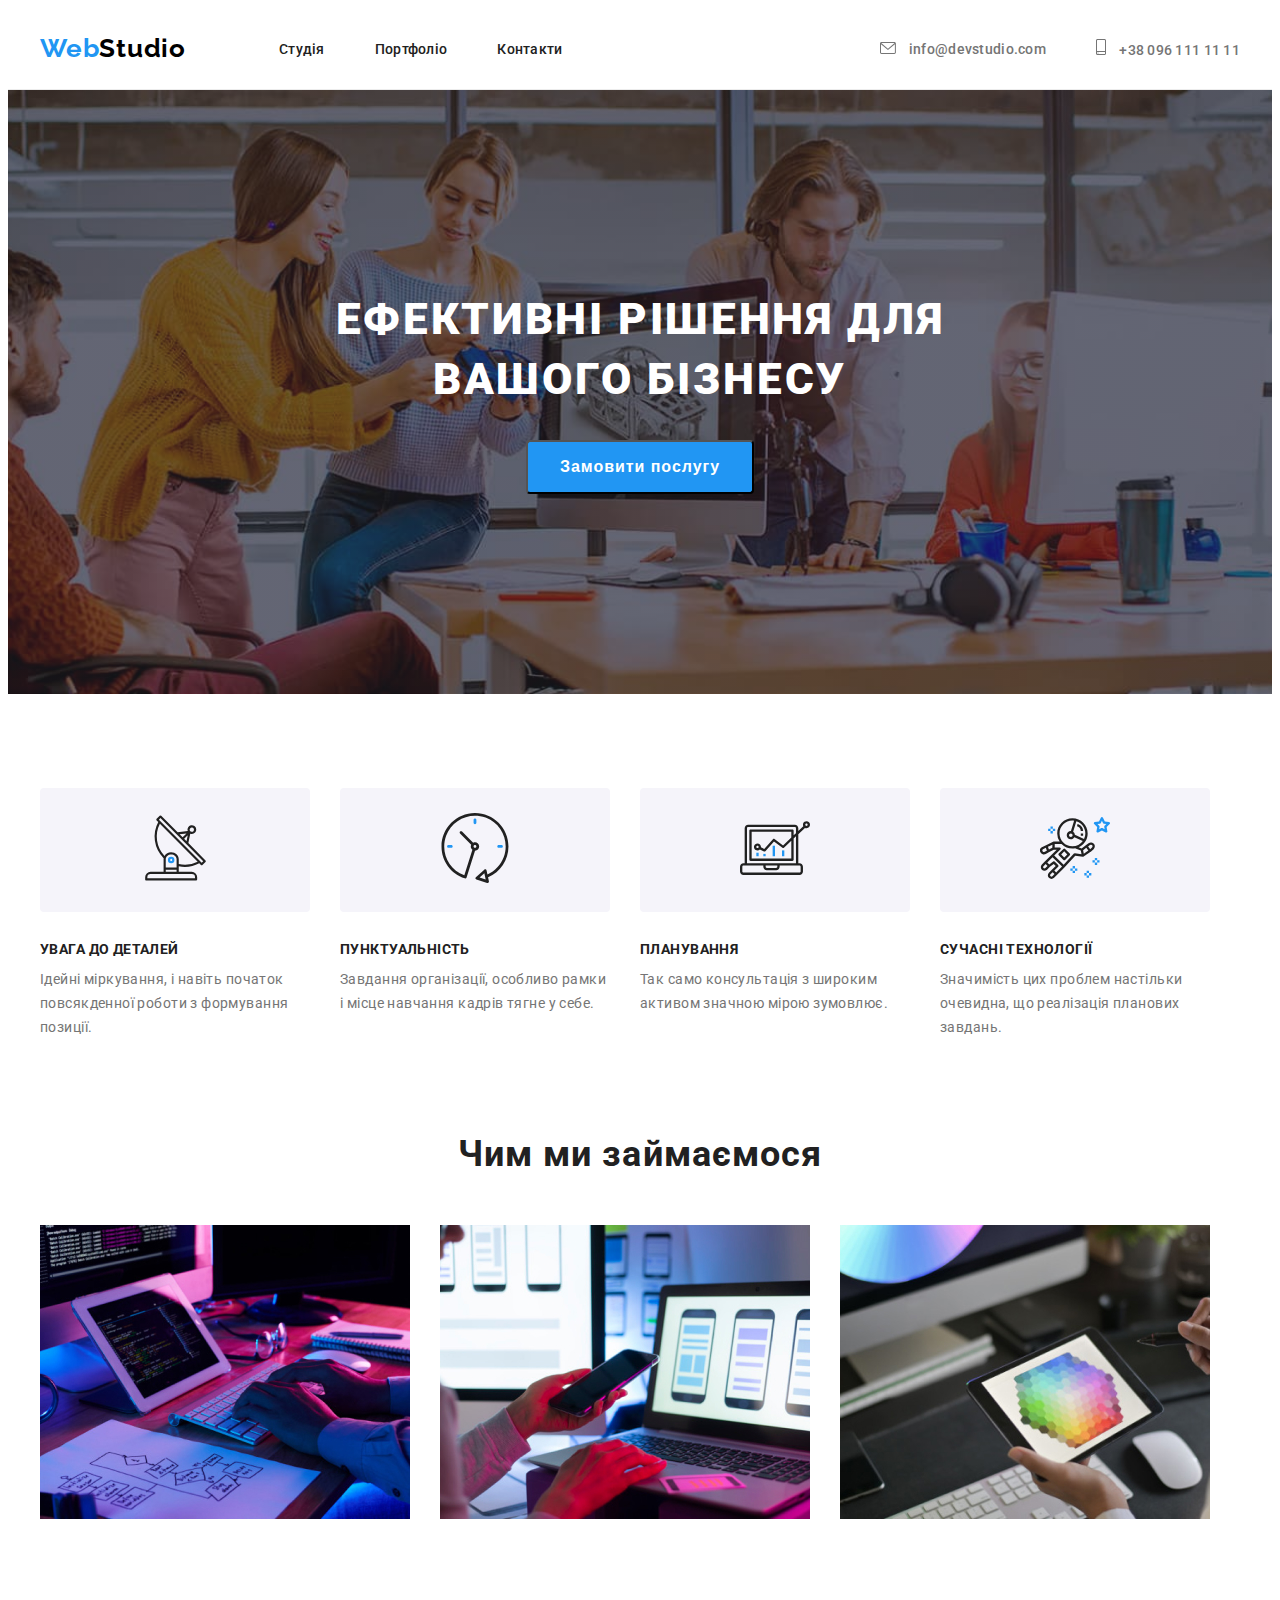
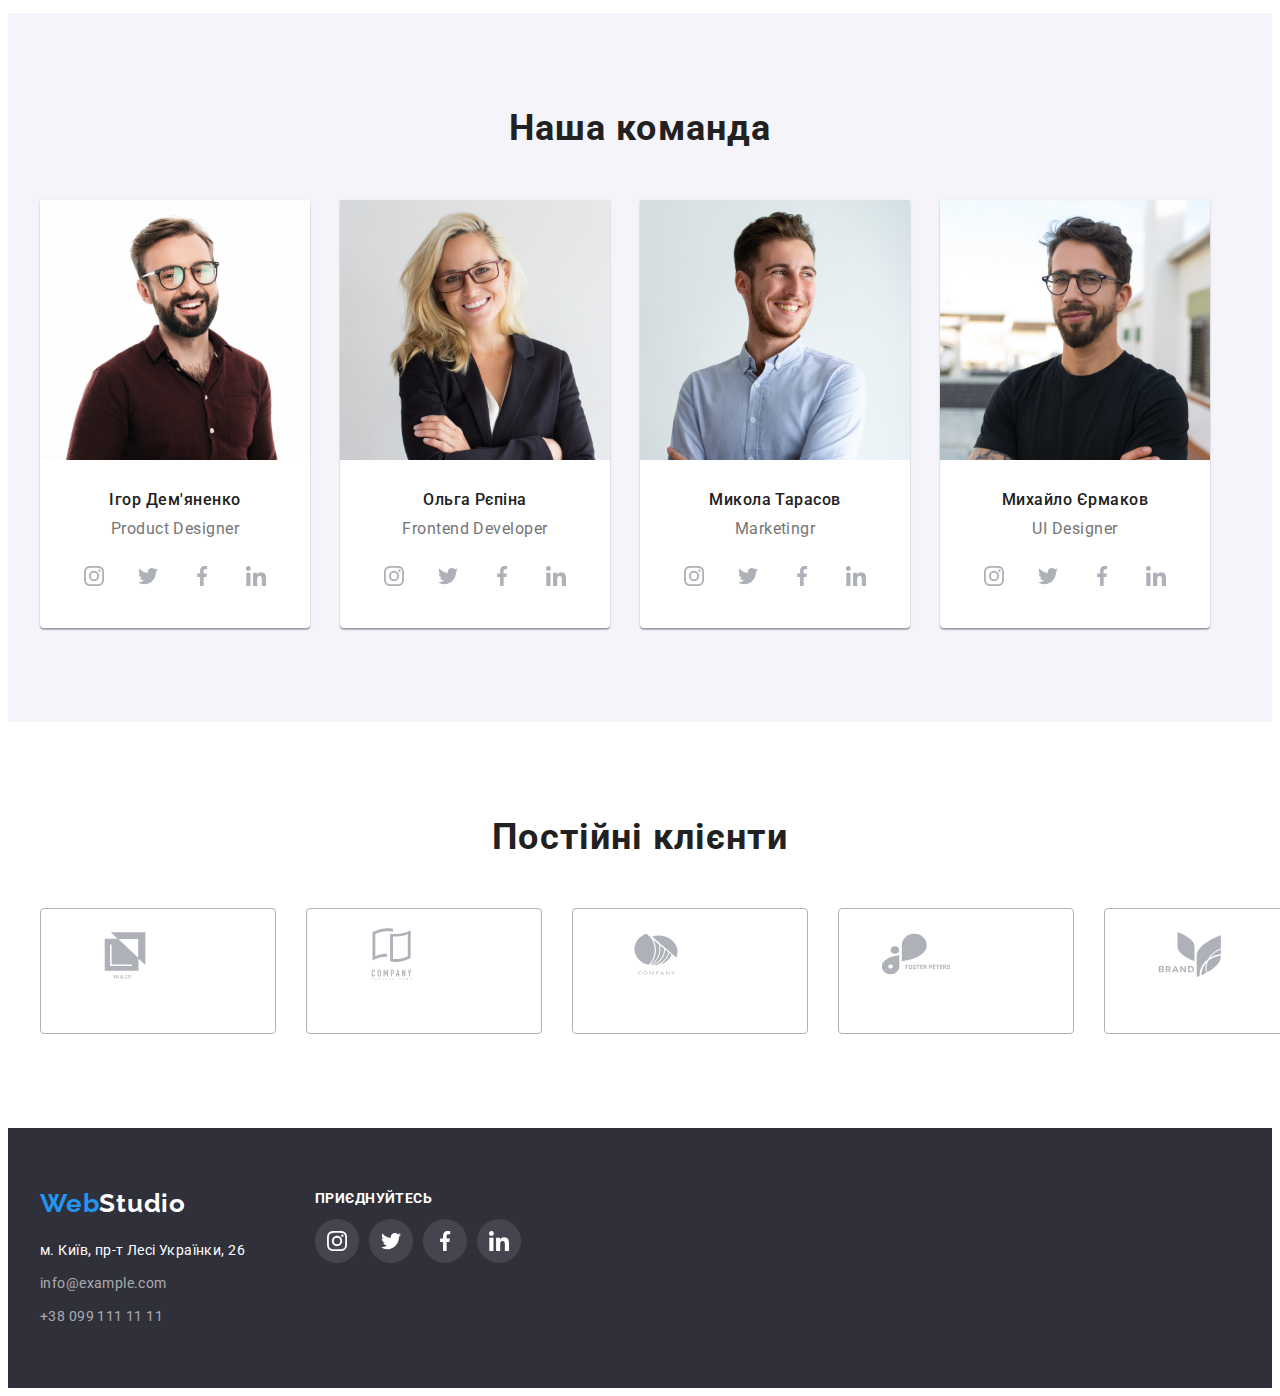
==== commit 6a84eb6d: "Update index.html" ====
--- a/index.html
+++ b/index.html
@@ -156,25 +156,25 @@
                 <p class="card-text">Product Designer</p>
                 <ul class="team-social list">
                   <li class="team-social-item">
-                    <a class="team-social-link link" href="">
+                    <a class="team-social-link link" href="" target="_blank" rel="noopener noreferrer">
                       <svg class="team-social-icon" width="20" height="20">
                         <use href="./images/sprite-svg.svg#icon-instagram"></use></svg
                     ></a>
                   </li>
                   <li class="team-social-item">
-                    <a class="team-social-link link" href="">
+                    <a class="team-social-link link" href="" target="_blank" rel="noopener noreferrer">
                       <svg class="team-social-icon" width="20" height="20">
                         <use href="./images/sprite-svg.svg#icon-twitter"></use></svg
                     ></a>
                   </li>
                   <li class="team-social-item">
-                    <a class="team-social-link link" href="">
+                    <a class="team-social-link link" href="" target="_blank" rel="noopener noreferrer">
                       <svg class="team-social-icon" width="20" height="20">
                         <use href="./images/sprite-svg.svg#icon-facebook"></use></svg
                     ></a>
                   </li>
                   <li class="team-social-item">
-                    <a class="team-social-link link" href="">
+                    <a class="team-social-link link" href="" target="_blank" rel="noopener noreferrer">
                       <svg class="team-social-icon" width="20" height="20">
                         <use href="./images/sprite-svg.svg#icon-linkedin"></use></svg
                     ></a>
@@ -195,25 +195,25 @@
                 <p class="card-text">Frontend Developer</p>
                 <ul class="team-social list">
                   <li class="team-social-item">
-                    <a class="team-social-link link" href="">
+                    <a class="team-social-link link" href="" target="_blank" rel="noopener noreferrer">
                       <svg class="team-social-icon" width="20" height="20">
                         <use href="./images/sprite-svg.svg#icon-instagram"></use></svg
                     ></a>
                   </li>
                   <li class="team-social-item">
-                    <a class="team-social-link link" href="">
+                    <a class="team-social-link link" href="" target="_blank" rel="noopener noreferrer">
                       <svg class="team-social-icon" width="20" height="20">
                         <use href="./images/sprite-svg.svg#icon-twitter"></use></svg
                     ></a>
                   </li>
                   <li class="team-social-item">
-                    <a class="team-social-link link" href="">
+                    <a class="team-social-link link" href="" target="_blank" rel="noopener noreferrer">
                       <svg class="team-social-icon" width="20" height="20">
                         <use href="./images/sprite-svg.svg#icon-facebook"></use></svg
                     ></a>
                   </li>
                   <li class="team-social-item">
-                    <a class="team-social-link link" href="">
+                    <a class="team-social-link link" href="" target="_blank" rel="noopener noreferrer">
                       <svg class="team-social-icon" width="20" height="20">
                         <use href="./images/sprite-svg.svg#icon-linkedin"></use></svg
                     ></a>
@@ -234,25 +234,25 @@
                 <p class="card-text">Marketingr</p>
                 <ul class="team-social list">
                   <li class="team-social-item">
-                    <a class="team-social-link link" href="">
+                    <a class="team-social-link link" href="" target="_blank" rel="noopener noreferrer">
                       <svg class="team-social-icon" width="20" height="20">
                         <use href="./images/sprite-svg.svg#icon-instagram"></use></svg
                     ></a>
                   </li>
                   <li class="team-social-item">
-                    <a class="team-social-link link" href="">
+                    <a class="team-social-link link" href="" target="_blank" rel="noopener noreferrer">
                       <svg class="team-social-icon" width="20" height="20">
                         <use href="./images/sprite-svg.svg#icon-twitter"></use></svg
                     ></a>
                   </li>
                   <li class="team-social-item">
-                    <a class="team-social-link link" href="">
+                    <a class="team-social-link link" href="" target="_blank" rel="noopener noreferrer">
                       <svg class="team-social-icon" width="20" height="20">
                         <use href="./images/sprite-svg.svg#icon-facebook"></use></svg
                     ></a>
                   </li>
                   <li class="team-social-item">
-                    <a class="team-social-link link" href="">
+                    <a class="team-social-link link" href="" target="_blank" rel="noopener noreferrer">
                       <svg class="team-social-icon" width="20" height="20">
                         <use href="./images/sprite-svg.svg#icon-linkedin"></use></svg
                     ></a>
@@ -273,25 +273,25 @@
                 <p class="card-text">UI Designer</p>
                 <ul class="team-social list">
                   <li class="team-social-item">
-                    <a class="team-social-link link" href="">
+                    <a class="team-social-link link" href="" target="_blank" rel="noopener noreferrer">
                       <svg class="team-social-icon" width="20" height="20">
                         <use href="./images/sprite-svg.svg#icon-instagram"></use></svg
                     ></a>
                   </li>
                   <li class="team-social-item">
-                    <a class="team-social-link link" href="">
+                    <a class="team-social-link link" href="" target="_blank" rel="noopener noreferrer">
                       <svg class="team-social-icon" width="20" height="20">
                         <use href="./images/sprite-svg.svg#icon-twitter"></use></svg
                     ></a>
                   </li>
                   <li class="team-social-item">
-                    <a class="team-social-link link" href="">
+                    <a class="team-social-link link" href="" target="_blank" rel="noopener noreferrer">
                       <svg class="team-social-icon" width="20" height="20">
                         <use href="./images/sprite-svg.svg#icon-facebook"></use></svg
                     ></a>
                   </li>
                   <li class="team-social-item">
-                    <a class="team-social-link link" href="">
+                    <a class="team-social-link link" href="" target="_blank" rel="noopener noreferrer">
                       <svg class="team-social-icon" width="20" height="20">
                         <use href="./images/sprite-svg.svg#icon-linkedin"></use></svg
                     ></a>
@@ -309,7 +309,7 @@
         <ul class="clients-list list">
           <li class="clients-item">
             <div class="clients-box">
-              <a class="clients-list-link link" href="">
+              <a class="clients-list-link link" href="" target="_blank" rel="noopener noreferrer">
                 <svg class="clients-icon" width="106" height="60">
                   <use href="./images/sprite-svg.svg#icon-client-1"></use>
                 </svg>
@@ -318,7 +318,7 @@
           </li>
           <li class="clients-item">
             <div class="clients-box">
-              <a class="clients-list-link link" href="">
+              <a class="clients-list-link link" href="" target="_blank" rel="noopener noreferrer">
                 <svg class="clients-icon" width="106" height="60">
                   <use href="./images/sprite-svg.svg#icon-client-2"></use>
                 </svg>
@@ -329,7 +329,7 @@
           </li>
           <li class="clients-item">
             <div class="clients-box">
-              <a class="clients-list-link link" href="">
+              <a class="clients-list-link link" href="" target="_blank" rel="noopener noreferrer">
                 <svg class="clients-icon" width="106" height="60">
                   <use href="./images/sprite-svg.svg#icon-client-3"></use>
                 </svg>
@@ -340,7 +340,7 @@
           </li>
           <li class="clients-item">
             <div class="clients-box">
-              <a class="clients-list-link link" href="">
+              <a class="clients-list-link link" href="" target="_blank" rel="noopener noreferrer">
                 <svg class="clients-icon" width="106" height="60">
                   <use href="./images/sprite-svg.svg#icon-client-4"></use>
                 </svg>
@@ -351,7 +351,7 @@
           </li>
           <li class="clients-item">
             <div class="clients-box">
-              <a class="clients-list-link link" href="">
+              <a class="clients-list-link link" href="" target="_blank" rel="noopener noreferrer">
                 <svg class="clients-icon" width="106" height="60">
                   <use href="./images/sprite-svg.svg#icon-client-5"></use>
                 </svg>
@@ -361,7 +361,7 @@
           </li>
           <li class="clients-item">
             <div class="clients-box">
-              <a class="clients-list-link link" href="">
+              <a class="clients-list-link link" href="" target="_blank" rel="noopener noreferrer">
                 <svg class="clients-icon" width="106" height="60">
                   <use href="./images/sprite-svg.svg#icon-client-6"></use>
                 </svg>
@@ -403,25 +403,25 @@
           <h3 class="footer-soc-title">приєднуйтесь</h3>
           <ul class="footer-soc-item">
             <li class="footer-soc-list list">
-              <a class="footer-soc-link link" href="">
+              <a class="footer-soc-link link" href="" target="_blank" rel="noopener noreferrer">
                 <svg class="footer-soc-icon" width="20" height="20">
                   <use href="./images/sprite-svg.svg#icon-instagram"></use></svg
               ></a>
             </li>
             <li class="footer-soc-list list">
-              <a class="footer-soc-link link" href="">
+              <a class="footer-soc-link link" href="" target="_blank" rel="noopener noreferrer">
                 <svg class="footer-soc-icon" width="20" height="20">
                   <use href="./images/sprite-svg.svg#icon-twitter"></use></svg
               ></a>
             </li>
             <li class="footer-soc-list list">
-              <a class="footer-soc-link link" href="">
+              <a class="footer-soc-link link" href="" target="_blank" rel="noopener noreferrer">
                 <svg class="footer-soc-icon" width="20" height="20">
                   <use href="./images/sprite-svg.svg#icon-facebook"></use></svg
               ></a>
             </li>
             <li class="footer-soc-list list">
-              <a class="footer-soc-link link" href="">
+              <a class="footer-soc-link link" href="" target="_blank" rel="noopener noreferrer">
                 <svg class="footer-soc-icon" width="20" height="20">
                   <use href="./images/sprite-svg.svg#icon-linkedin"></use></svg
               ></a>
--- a/css/style.css
+++ b/css/style.css
@@ -124,15 +124,13 @@
 
 .header-icon {
   margin-right: 10px;
-  fill: var(--secondary-page-color);
-}
-.contacts-link:hover .header-icon {
-  fill: var(--accent-color);
-}
-
+  fill: currentColor;
+}
+.contacts-link:hover .header-icon,
 .contacts-link:focus .header-icon {
   fill: var(--accent-color);
 }
+
 /* ------------Герой------------*/
 
 .hero {
@@ -141,6 +139,7 @@
   padding-bottom: 200px;
   background-image: linear-gradient(rgba(47, 48, 58, 0.4), rgba(47, 48, 58, 0.4)),
     url(../images/hero-bcg-img.jpg);
+  max-width: 1600px;
   background-repeat: no-repeat;
   background-position: center;
   background-size: cover;
@@ -319,11 +318,40 @@
   background-color: var(--accent-color);
 }
 
-.team-social-link:hover .team-social-icon {
-  fill: #ffffff;
-}
+.team-social-link:hover .team-social-icon,
 .team-social-link:focus .team-social-icon {
   fill: #ffffff;
+}
+
+/*-------------CLIENTS-------------*/
+.clients-list {
+  display: flex;
+  gap: 30px;
+}
+
+.clients-box {
+  width: 170px;
+  height: 92px;
+  border: 1px solid #afb1b8;
+  border-radius: 4px;
+  align-items: center;
+  padding: 16px 32px;
+}
+.clients-title {
+  font-weight: 700;
+  font-size: 36px;
+  line-height: 1.17;
+  text-align: center;
+  letter-spacing: 0.03em;
+  margin-bottom: 50px;
+}
+.clients-icon {
+  fill: #afb1b8;
+}
+
+.clients-list-link:hover .clients-icon,
+.clients-list-link:focus .clients-icon {
+  fill: var(--accent-color);
 }
 
 /*-----------------footer--------------------*/
@@ -381,6 +409,49 @@
   color: var(--accent-color);
 }
 
+.footer-soc-title {
+  font-weight: 700;
+  font-size: 14px;
+  line-height: 1.14px;
+  letter-spacing: 0.03em;
+  text-transform: uppercase;
+  color: #ffffff;
+  display: inline-block;
+  margin-bottom: 20px;
+}
+
+.footer .container {
+  display: flex;
+}
+
+.footer-soc-item {
+  display: flex;
+  gap: 10px;
+}
+.footer-soc-wrap {
+  margin-left: 70px;
+  margin-right: auto;
+}
+
+.footer-soc-icon {
+  fill: #ffffff;
+}
+
+.footer-soc-link {
+  width: 44px;
+  height: 44px;
+  border-radius: 50%;
+  background-color: rgba(255, 255, 255, 0.1);
+  display: flex;
+  align-items: center;
+  justify-content: center;
+}
+
+.footer-soc-link:hover,
+.footer-soc-link:focus {
+  background-color: var(--accent-color);
+}
+
 /*----PORTFOLIO----*/
 /*----menu----*/
 
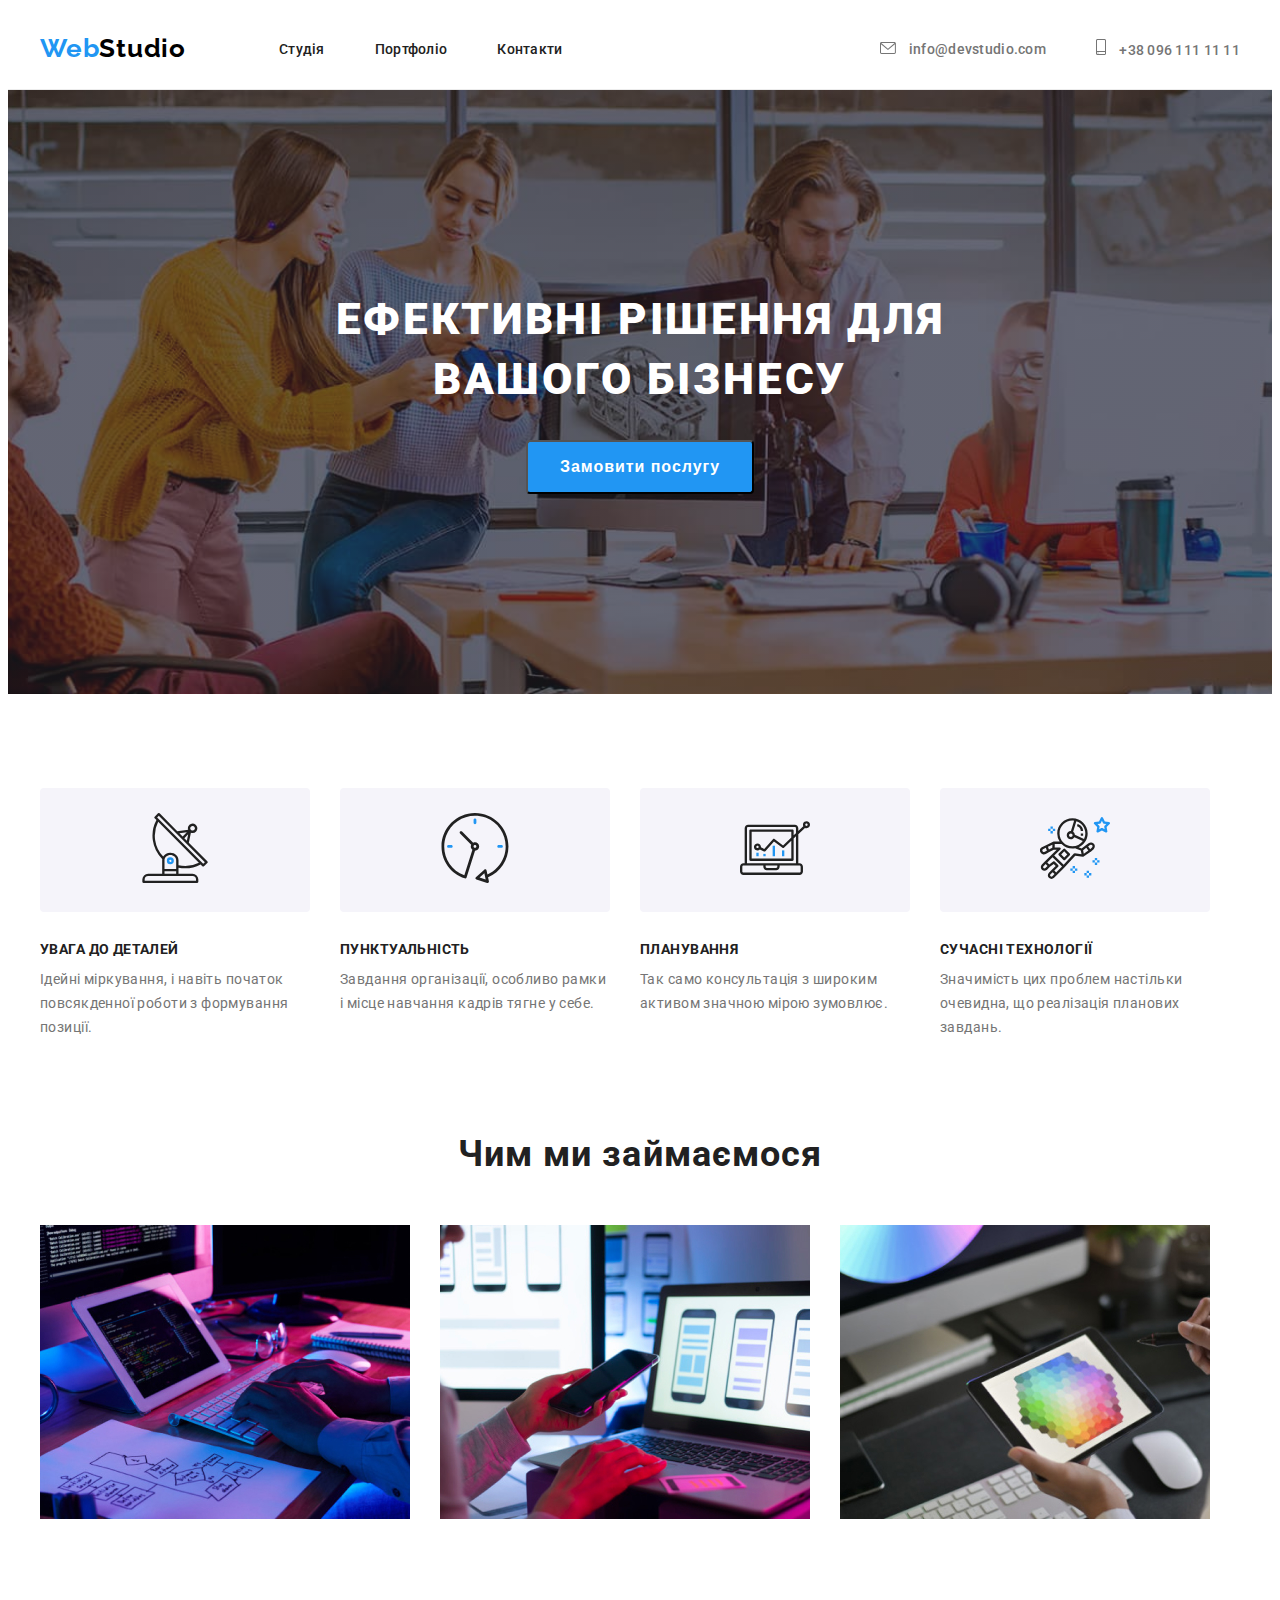
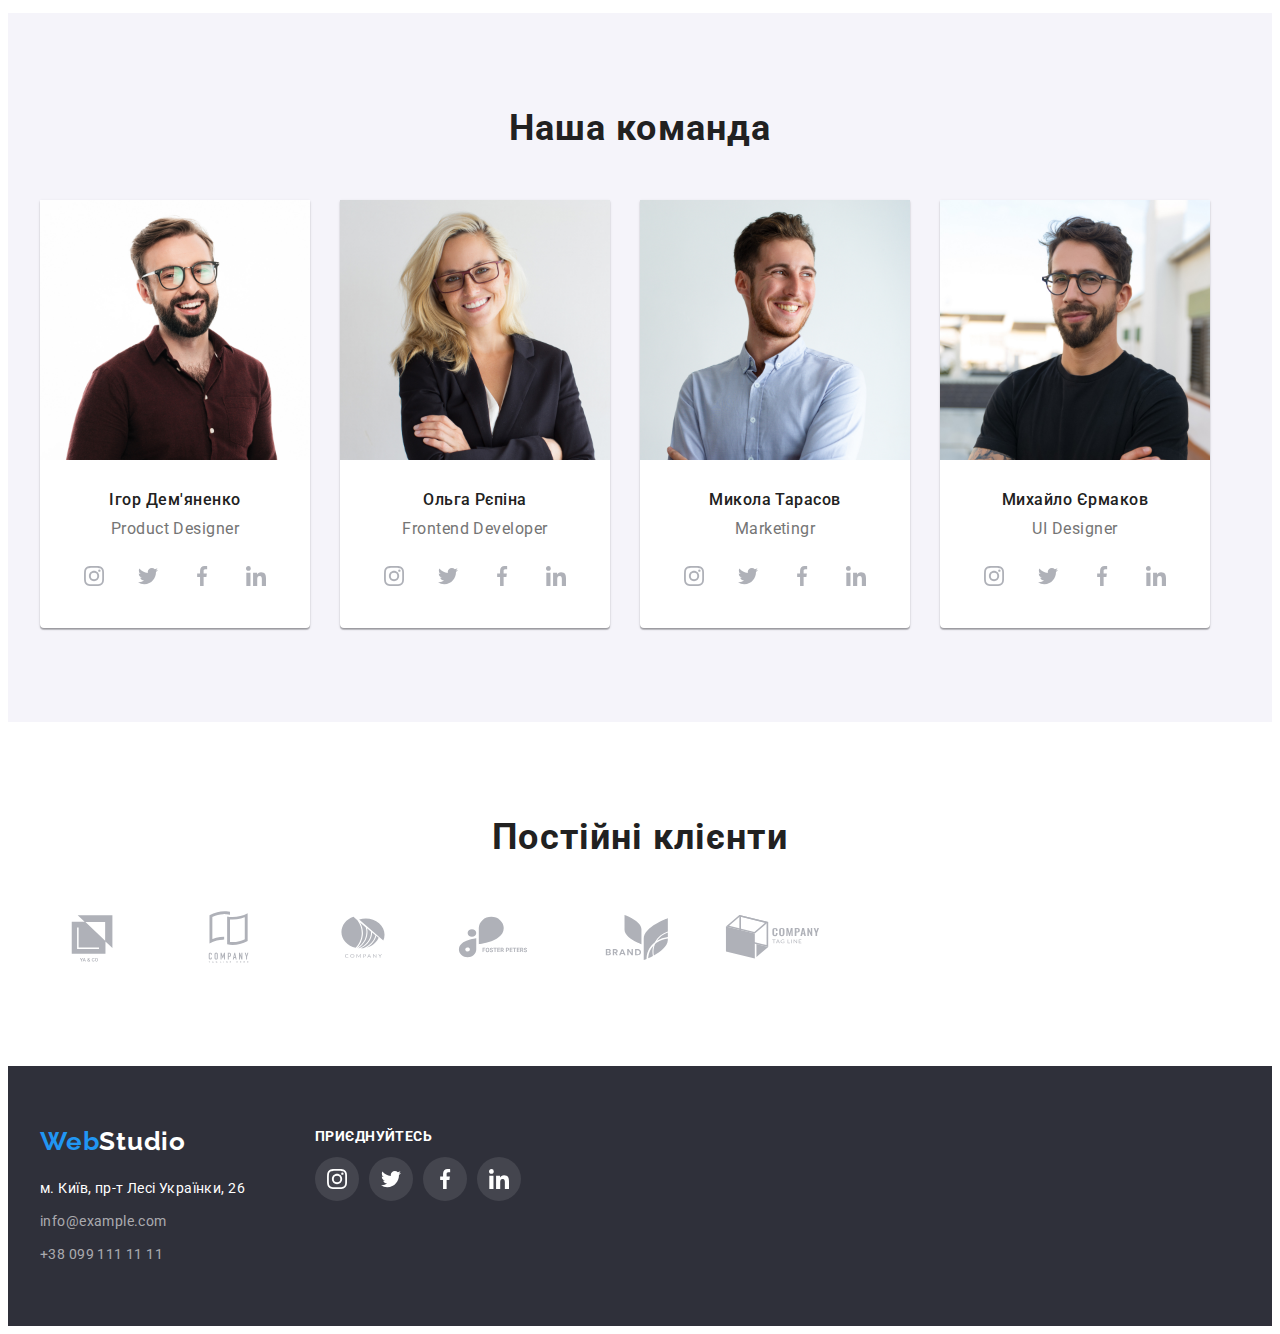
==== commit 8d486a27: "Update index.html" ====
--- a/index.html
+++ b/index.html
@@ -1,5 +1,5 @@
 <!DOCTYPE html>
-<html lang="ru">
+<html lang="uk">
   <head>
     <meta charset="UTF-8" />
     <meta http-equiv="X-UA-Compatible" content="IE=edge" />
@@ -70,7 +70,7 @@
           <ul class="feature-list list">
             <li>
               <div class="feature-box">
-                <svg class="feature-icon" width="65" height="70">
+                <svg class="feature-icon" width="70" height="70">
                   <use href="./images/sprite-svg.svg#icon-antenna"></use>
                 </svg>
               </div>
@@ -307,70 +307,50 @@
         <div class="container">
           <h2 class="clients-title">Постійні клієнти</h2>
         <ul class="clients-list list">
+          <li class="clients-item"> 
+              <a class="clients-link link" href="" target="_blank" rel="noopener noreferrer">
+                <svg class="clients-icon" width="106" height="60">
+                  <use href="./images/sprite-svg.svg#icon-client-1"></use>
+                </svg>
+              </a>  
+          </li>
           <li class="clients-item">
-            <div class="clients-box">
-              <a class="clients-list-link link" href="" target="_blank" rel="noopener noreferrer">
-                <svg class="clients-icon" width="106" height="60">
-                  <use href="./images/sprite-svg.svg#icon-client-1"></use>
+              <a class="clients-link link" href="" target="_blank" rel="noopener noreferrer">
+                <svg class="clients-icon" width="106" height="60">
+                  <use href="./images/sprite-svg.svg#icon-client-2"></use>
                 </svg>
               </a>
-            </div>
-          </li>
-          <li class="clients-item">
-            <div class="clients-box">
-              <a class="clients-list-link link" href="" target="_blank" rel="noopener noreferrer">
-                <svg class="clients-icon" width="106" height="60">
-                  <use href="./images/sprite-svg.svg#icon-client-2"></use>
+          </li>
+          <li class="clients-item"> 
+              <a class="clients-link link" href="" target="_blank" rel="noopener noreferrer">
+                <svg class="clients-icon" width="106" height="60">
+                  <use href="./images/sprite-svg.svg#icon-client-3"></use>
                 </svg>
               </a>
-
-            </div>
-
-          </li>
-          <li class="clients-item">
-            <div class="clients-box">
-              <a class="clients-list-link link" href="" target="_blank" rel="noopener noreferrer">
-                <svg class="clients-icon" width="106" height="60">
-                  <use href="./images/sprite-svg.svg#icon-client-3"></use>
-                </svg>
-              </a>
-
-            </div>
-
-          </li>
-          <li class="clients-item">
-            <div class="clients-box">
-              <a class="clients-list-link link" href="" target="_blank" rel="noopener noreferrer">
+          </li>
+          <li class="clients-item"> 
+              <a class="clients-link link" href="" target="_blank" rel="noopener noreferrer">
                 <svg class="clients-icon" width="106" height="60">
                   <use href="./images/sprite-svg.svg#icon-client-4"></use>
                 </svg>
-              </a>
-
-            </div>
-            
-          </li>
-          <li class="clients-item">
-            <div class="clients-box">
-              <a class="clients-list-link link" href="" target="_blank" rel="noopener noreferrer">
+              </a>  
+          </li>
+          <li class="clients-item">  
+              <a class="clients-link link" href="" target="_blank" rel="noopener noreferrer">
                 <svg class="clients-icon" width="106" height="60">
                   <use href="./images/sprite-svg.svg#icon-client-5"></use>
                 </svg>
-              </a>
-            </div>
-            
-          </li>
-          <li class="clients-item">
-            <div class="clients-box">
-              <a class="clients-list-link link" href="" target="_blank" rel="noopener noreferrer">
+              </a>  
+          </li>
+          <li class="clients-item">  
+              <a class="clients-link link" href="" target="_blank" rel="noopener noreferrer">
                 <svg class="clients-icon" width="106" height="60">
                   <use href="./images/sprite-svg.svg#icon-client-6"></use>
                 </svg>
-              </a>
-            </div>
+              </a>   
           </li>
         </ul>
-      </section>
-        
+      </section>      
     </main>
 
     <footer class="footer">
